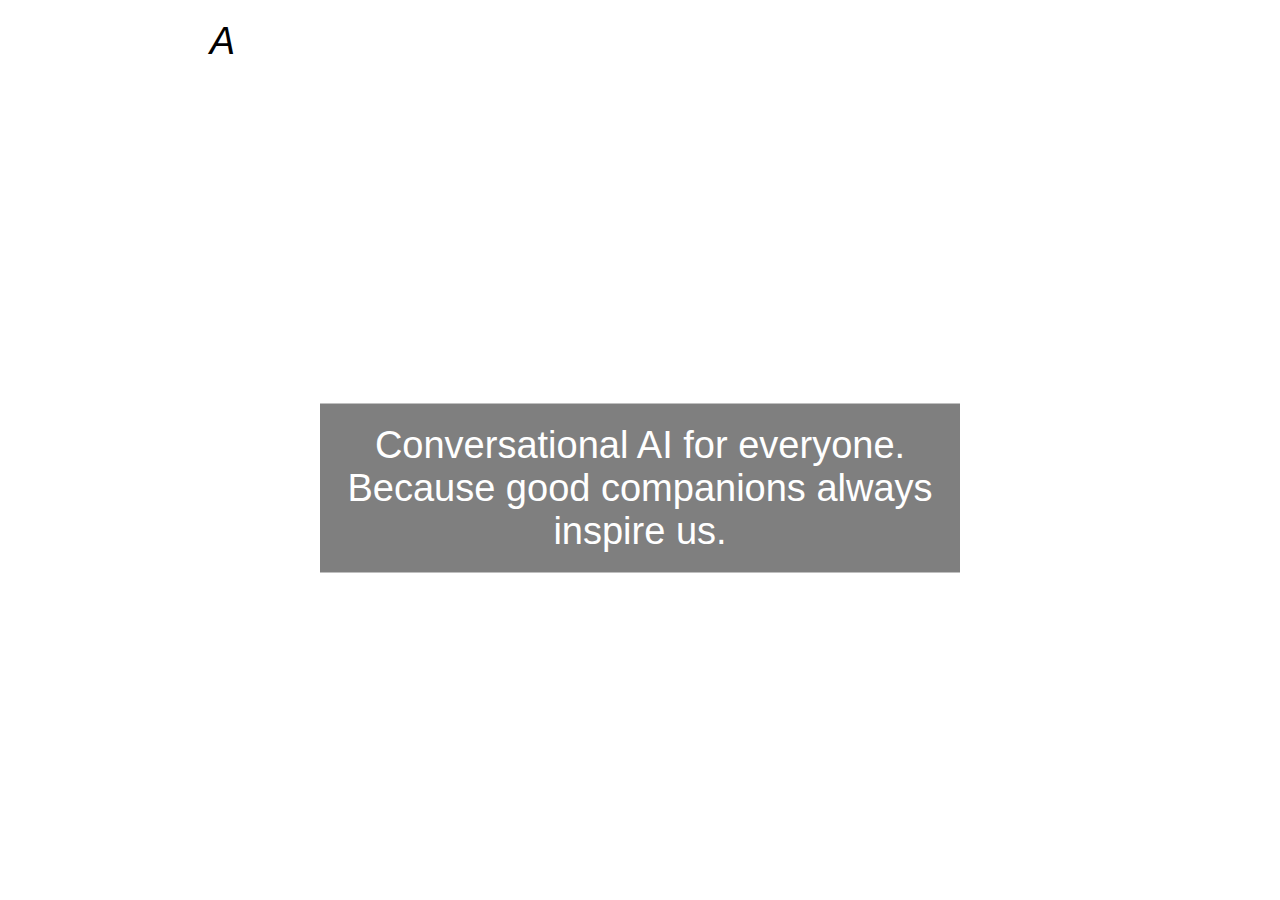
==== index.html @ 753b193e "first push" ====
<!DOCTYPE html>
<html lang="en">
<head>
    <meta charset="UTF-8">
    <meta name="viewport" content="width=device-width, initial-scale=1.0">
    <title>singularity A</title>
    <link rel="stylesheet" href="styles.css">
</head>
<body>
    <video autoplay muted loop id="videoBackground" playsinline>
        <source src="background.mp4" type="video/mp4">
        Your browser does not support the video tag.
    </video>
    <div class="logo">
        singularity <span class="special-a">A</span>
    </div>
    <p class="slogan">Conversational AI for everyone.<br>Because good companions always inspire us.</p>
</body>
</html>
---- styles.css ----
@font-face {
  font-family: 'C6 Sans Display';
  src: url('C6SansDisplay-Light.eot');
  src: local('C6 Sans Display Light'), local('C6SansDisplay-Light'),
      url('C6SansDisplay-Light.eot?#iefix') format('embedded-opentype'),
      url('C6SansDisplay-Light.woff2') format('woff2'),
      url('C6SansDisplay-Light.woff') format('woff'),
      url('C6SansDisplay-Light.ttf') format('truetype');
  font-weight: 300;
  font-style: normal;
  font-display: swap;
}

body, html {
  margin: 0;
  padding: 0;
  height: 100%;
}

.background {
  position: fixed;
  top: 0;
  left: 0;
  width: 100%;
  height: 100%;
  overflow: hidden;
  z-index: -1;
}

#videoBackground {
  position: absolute;
  top: 0;
  left: 0;
  width: 100%;
  height: 100%;
  object-fit: cover;
}

.logo {
  position: absolute;
  top: 20px;
  left: 20px;
  font-size: 38px;
  z-index: 10;
  color: white;
  font-family: 'C6 Sans Display', sans-serif; /* Aplicando a fonte aqui */
}

.special-a {
  font-style: italic;
  background-color: #fff;
  color: #000;
  padding: 0 8px;
}

.slogan {
  position: absolute;
  top: 50%;
  left: 50%;
  transform: translate(-50%, -50%);
  text-align: center;
  font-size: 38px;
  color: white;
  z-index: 10;
  background-color: rgba(0, 0, 0, 0.5);
  padding: 20px;
  font-family: 'C6 Sans Display', sans-serif; /* Aplicando a fonte aqui */
}
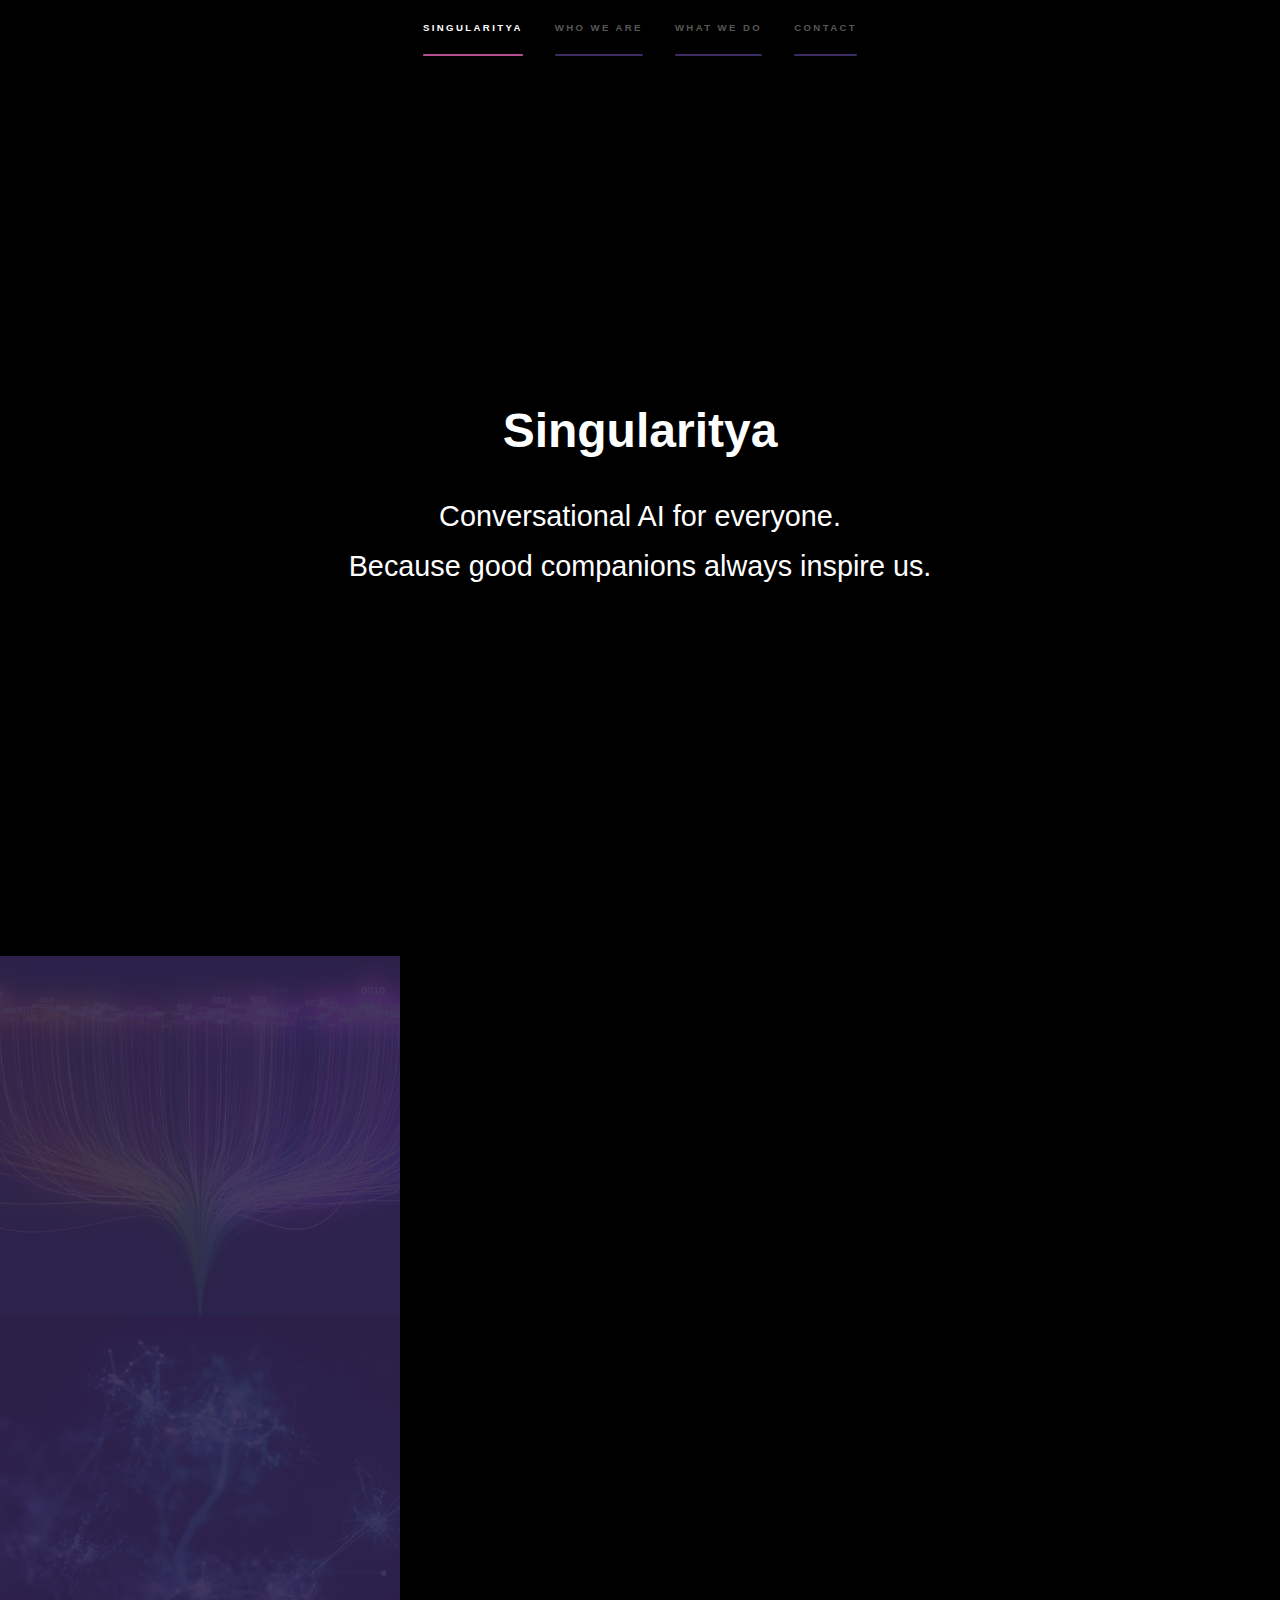
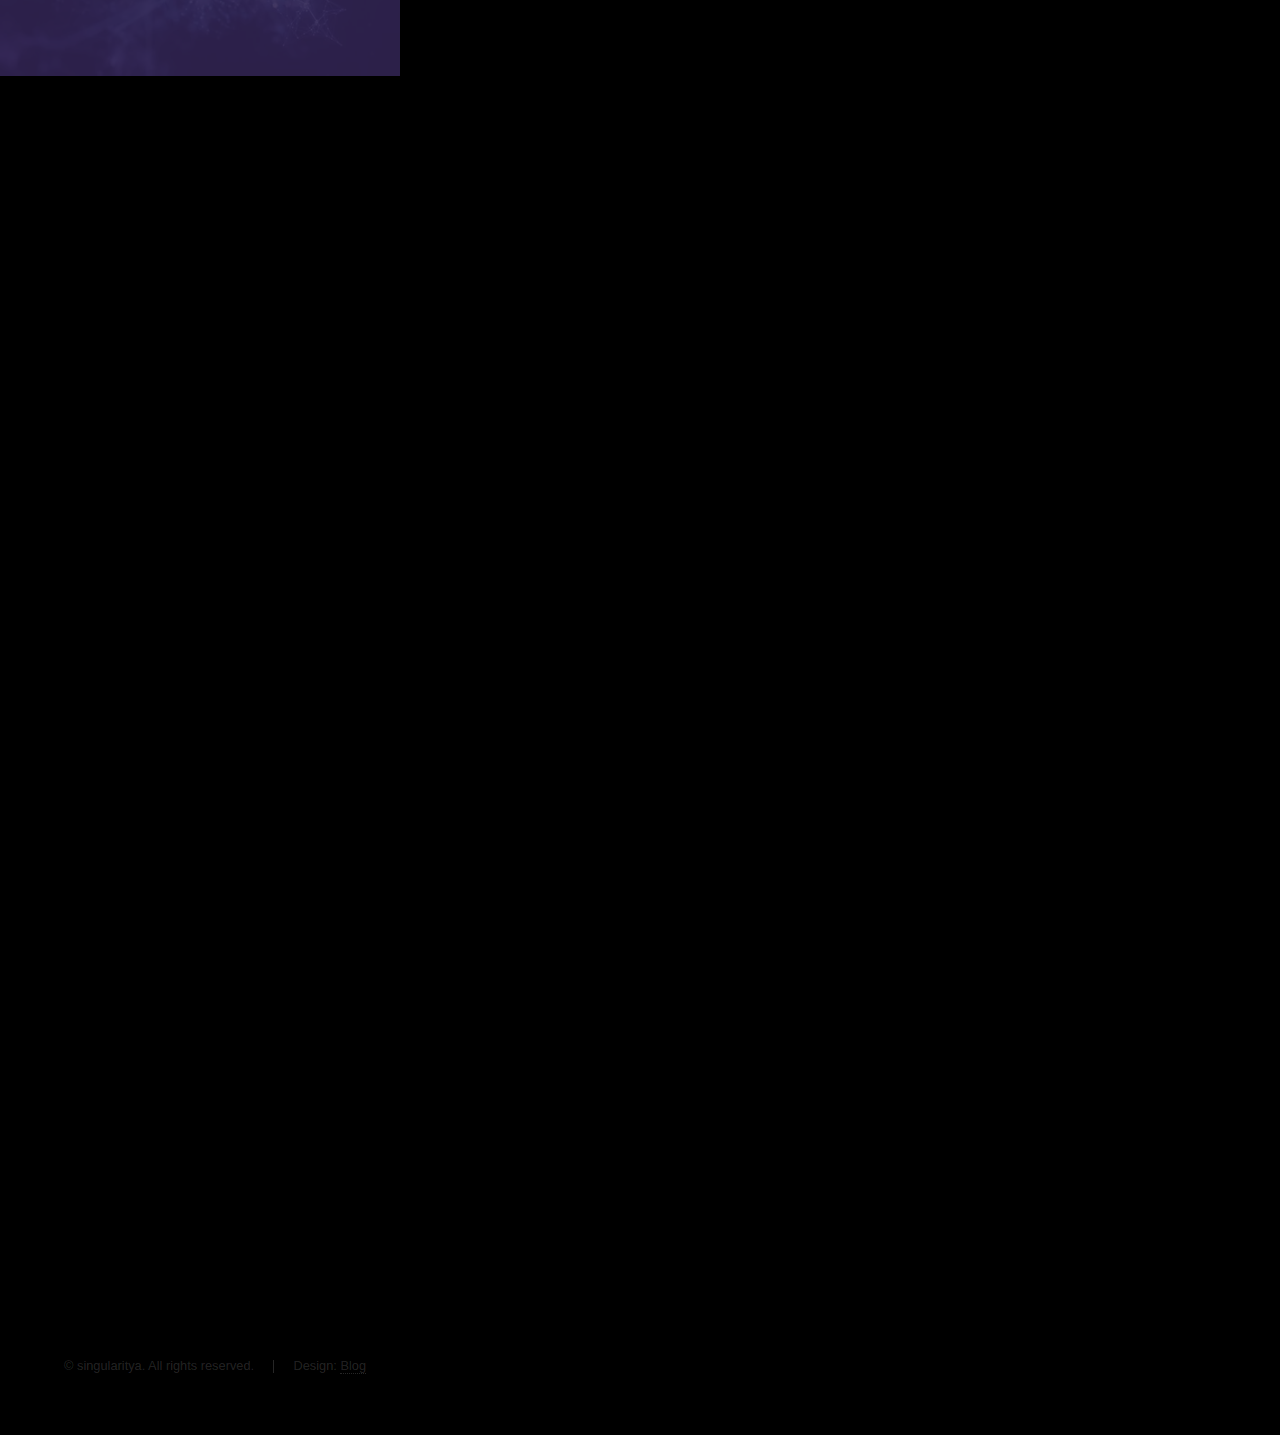
==== commit 50ff3247: "version 2" ====
--- a/index.html
+++ b/index.html
@@ -1,19 +1,222 @@
-<!DOCTYPE html>
-<html lang="en">
-<head>
-    <meta charset="UTF-8">
-    <meta name="viewport" content="width=device-width, initial-scale=1.0">
-    <title>singularity A</title>
-    <link rel="stylesheet" href="styles.css">
-</head>
-<body>
-    <video autoplay muted loop id="videoBackground" playsinline>
-        <source src="background.mp4" type="video/mp4">
-        Your browser does not support the video tag.
-    </video>
-    <div class="logo">
-        singularity <span class="special-a">A</span>
-    </div>
-    <p class="slogan">Conversational AI for everyone.<br>Because good companions always inspire us.</p>
-</body>
-</html>
+<!DOCTYPE HTML>
+<html>
+	<head>
+		<title>singularitya</title>
+		<meta charset="utf-8" />
+		<meta name="viewport" content="width=device-width, initial-scale=1, user-scalable=no" />
+		<link rel="stylesheet" href="assets/css/main.css" />
+		<noscript><link rel="stylesheet" href="assets/css/noscript.css" /></noscript>
+	</head>
+	<body class="is-preload">
+
+		<!-- Sidebar -->
+			<section id="sidebar">
+				<div class="inner">
+					<nav>
+						<ul>
+							<li><a href="#intro">Singularitya</a></li>
+							<li><a href="#one">Who we are</a></li>
+							<li><a href="#two">What we do</a></li>
+							<li><a href="#three">Contact</a></li>
+						</ul>
+					</nav>
+				</div>
+			</section>
+
+		<!-- Wrapper -->
+			<div id="wrapper">
+			</section>		
+			<!-- Intro -->
+				<section id="intro" class="wrapper style1 fullscreen fade-up">
+					<div class="inner">
+							<video autoplay muted loop id="videoBackground" playsinline>
+									<source src="background.mp4" type="video/mp4">
+									Your browser does not support the video tag.
+							</video>
+							<h1>Singularitya</h1>
+							<p>Conversational AI for everyone.<br>Because good companions always inspire us.</p>
+					</div>
+				</section>		
+
+				<!-- One -->
+					<section id="one" class="wrapper style2 spotlights">
+						<section>
+							<a href="#" class="image"><img src="images/pic01.jpg" alt="" data-position="center center" /></a>
+							<div class="content">
+								<div class="inner">
+									<h2>About Us</h2>
+									<p>At Singularitya, we redefine digital communication by crafting conversational AI that adapts
+										 uniquely to every individual. Our technology focuses on conversational memory management and 
+										 learning from each client's data to ensure every interaction is personalized and meaningful.</p>
+										<!-- <ul class="actions">
+												<li><a href="generic.html" class="button">Learn more</a></li>
+										</ul> -->
+								</div>
+							</div>
+						</section>
+						<section>
+							<a href="#" class="image"><img src="images/pic02.jpg" alt="" data-position="top center" /></a>
+							<div class="content">
+								<div class="inner">
+									<h2>Why Us?</h2>
+									<p>Our AI doesn't just respond; it remembers and learns, making every conversation smarter and more intuitive. 
+										With Singularitya, experience a chatbot that truly understands and grows with you</p>
+									<!-- <ul class="actions">
+										<li><a href="generic.html" class="button">Learn more</a></li>
+									</ul> -->
+								</div>
+							</div>
+						</section>
+						
+					</section>
+
+				<!-- Two -->
+					<section id="two" class="wrapper style3 fade-up">
+						<div class="inner">
+							<h2>What we do</h2>
+							<p>At Singularitya, we specialize in creating bespoke conversational systems tailored 
+								to the unique needs of each client. Our systems are designed to seamlessly integrate
+								 into your business processes, enhancing your customer service and engagement through 
+								 sophisticated and intuitive interactions. Each solution is meticulously crafted to 
+								 understand and respond to user queries effectively, ensuring a natural and engaging
+								  experience.
+								</p>
+								<section>
+									<p>Our approach involves close collaboration with our users to understand their specific
+										 requirements and challenges. This enables us to design conversational agents that are
+										  not only technologically advanced but also finely tuned to the nuances of your 
+											business sector. Whether you are looking to improve customer support, streamline operations,
+											 or gain valuable insights from user interactions, our custom conversational systems are here
+											  to help you achieve your goals.
+												<br>
+												<br>
+												<br>
+												<br>
+												<br>
+												<br>
+												<br>
+									</p>
+								</section>
+							<!--
+							<div class="features">
+								<section>
+									<span class="icon solid major fa-code"></span>
+									<h3>Lorem ipsum amet</h3>
+									<p>Phasellus convallis elit id ullam corper amet et pulvinar. Duis aliquam turpis mauris, sed ultricies erat dapibus.</p>
+								</section>
+								<section>
+									<span class="icon solid major fa-lock"></span>
+									<h3>Aliquam sed nullam</h3>
+									<p>Phasellus convallis elit id ullam corper amet et pulvinar. Duis aliquam turpis mauris, sed ultricies erat dapibus.</p>
+								</section>
+								<section>
+									<span class="icon solid major fa-cog"></span>
+									<h3>Sed erat ullam corper</h3>
+									<p>Phasellus convallis elit id ullam corper amet et pulvinar. Duis aliquam turpis mauris, sed ultricies erat dapibus.</p>
+								</section>
+								<section>
+									<span class="icon solid major fa-desktop"></span>
+									<h3>Veroeros quis lorem</h3>
+									<p>Phasellus convallis elit id ullam corper amet et pulvinar. Duis aliquam turpis mauris, sed ultricies erat dapibus.</p>
+								</section>
+								<section>
+									<span class="icon solid major fa-link"></span>
+									<h3>Urna quis bibendum</h3>
+									<p>Phasellus convallis elit id ullam corper amet et pulvinar. Duis aliquam turpis mauris, sed ultricies erat dapibus.</p>
+								</section>
+								<section>
+									<span class="icon major fa-gem"></span>
+									<h3>Aliquam urna dapibus</h3>
+									<p>Phasellus convallis elit id ullam corper amet et pulvinar. Duis aliquam turpis mauris, sed ultricies erat dapibus.</p>
+								</section>
+							</div>
+							<ul class="actions">
+								<li><a href="generic.html" class="button">Learn more</a></li>
+							</ul>
+						</div>-->
+					</section>
+
+				<!-- Three -->
+					<section id="three" class="wrapper style1 fade-up">
+						<div class="inner">
+							<h2>Contact</h2>
+							<p>We value open communication and are here to answer any questions you may have. 
+								Whether you're curious about our services, need support, or want to share your feedback, 
+								we're just a message away.</p>
+							<div class="split style1">
+								<section>
+									<form method="post" action="#">
+										<div class="fields">
+											<div class="field half">
+												<label for="name">Name</label>
+												<input type="text" name="name" id="name" />
+											</div>
+											<div class="field half">
+												<label for="email">Email</label>
+												<input type="text" name="email" id="email" />
+											</div>
+											<div class="field">
+												<label for="message">Message</label>
+												<textarea name="message" id="message" rows="5"></textarea>
+											</div>
+										</div>
+										<ul class="actions">
+											<li><a href="" class="button submit">Send Message</a></li>
+										</ul>
+									</form>
+								</section>
+								<section>
+									<ul class="contact">
+										<li>
+											<h3>Address</h3>
+											<!--<span>12345 Somewhere Road #654<br />-->
+												<span><br />
+											São Paulo, SP 00000-0000<br />
+											Brazil</span>
+										</li>
+										<li>
+											<h3>Email</h3>
+											<a href="#">contact@singularitya.com</a>
+										</li>
+										<li>
+											<h3>Phone</h3>
+											<span>(+55)11 91307-103</span>
+										</li>
+										<li>
+											<h3>Social</h3>
+											<ul class="icons">
+												<li><a href="#" class="icon brands fa-twitter"><span class="label">Twitter</span></a></li>
+												<li><a href="#" class="icon brands fa-facebook-f"><span class="label">Facebook</span></a></li>
+												<li><a href="#" class="icon brands fa-github"><span class="label">GitHub</span></a></li>
+												<li><a href="#" class="icon brands fa-instagram"><span class="label">Instagram</span></a></li>
+												<li><a href="#" class="icon brands fa-linkedin-in"><span class="label">LinkedIn</span></a></li>
+											</ul>
+										</li>
+									</ul>
+								</section>
+							</div>
+						</div>
+					</section>
+
+			</div>
+
+		<!-- Footer -->
+			<footer id="footer" class="wrapper style1-alt">
+				<div class="inner">
+					<ul class="menu">
+						<li>&copy; singularitya. All rights reserved.</li><li>Design: <a href="http://html5up.net">Blog</a></li>
+					</ul>
+				</div>
+			</footer>
+
+		<!-- Scripts -->
+			<script src="assets/js/jquery.min.js"></script>
+			<script src="assets/js/jquery.scrollex.min.js"></script>
+			<script src="assets/js/jquery.scrolly.min.js"></script>
+			<script src="assets/js/browser.min.js"></script>
+			<script src="assets/js/breakpoints.min.js"></script>
+			<script src="assets/js/util.js"></script>
+			<script src="assets/js/main.js"></script>
+
+	</body>
+</html>--- a/assets/css/main.css
+++ b/assets/css/main.css
@@ -0,0 +1,3909 @@
+@import url(fontawesome-all.min.css);
+
+/*
+	Hyperspace by HTML5 UP
+	html5up.net | @ajlkn
+	Free for personal and commercial use under the CCA 3.0 license (html5up.net/license)
+*/
+
+html, body, div, span, applet, object,
+iframe, h1, h2, h3, h4, h5, h6, p, blockquote,
+pre, a, abbr, acronym, address, big, cite,
+code, del, dfn, em, img, ins, kbd, q, s, samp,
+small, strike, strong, sub, sup, tt, var, b,
+u, i, center, dl, dt, dd, ol, ul, li, fieldset,
+form, label, legend, table, caption, tbody,
+tfoot, thead, tr, th, td, article, aside,
+canvas, details, embed, figure, figcaption,
+footer, header, hgroup, menu, nav, output, ruby,
+section, summary, time, mark, audio, video {
+	margin: 0;
+	padding: 0;
+	border: 0;
+	font-size: 100%;
+	font: inherit;
+	vertical-align: baseline;}
+
+article, aside, details, figcaption, figure,
+footer, header, hgroup, menu, nav, section {
+	display: block;}
+
+body {
+	line-height: 1;
+}
+
+ol, ul {
+	list-style: none;
+}
+
+blockquote, q {
+	quotes: none;
+}
+
+	blockquote:before, blockquote:after, q:before, q:after {
+		content: '';
+		content: none;
+	}
+
+table {
+	border-collapse: collapse;
+	border-spacing: 0;
+}
+
+body {
+	-webkit-text-size-adjust: none;
+}
+
+mark {
+	background-color: transparent;
+	color: inherit;
+}
+
+input::-moz-focus-inner {
+	border: 0;
+	padding: 0;
+}
+
+input, select, textarea {
+	-moz-appearance: none;
+	-webkit-appearance: none;
+	-ms-appearance: none;
+	appearance: none;
+}
+
+/* Basic */
+
+	@-ms-viewport {
+		width: device-width;
+	}
+
+	body {
+		-ms-overflow-style: scrollbar;
+	}
+
+	@media screen and (max-width: 480px) {
+
+		html, body {
+			min-width: 320px;
+		}
+
+	}
+
+	html {
+		box-sizing: border-box;
+	}
+
+	*, *:before, *:after {
+		box-sizing: inherit;
+	}
+
+	body {
+		background: #312450;
+	}
+
+		body.is-preload *, body.is-preload *:before, body.is-preload *:after {
+			-moz-animation: none !important;
+			-webkit-animation: none !important;
+			-ms-animation: none !important;
+			animation: none !important;
+			-moz-transition: none !important;
+			-webkit-transition: none !important;
+			-ms-transition: none !important;
+			transition: none !important;
+		}
+
+/* Type */
+
+	body, input, select, textarea {
+		color: rgba(255, 255, 255, 0.55);
+		font-family: Arial, Helvetica, sans-serif;
+		font-size: 16.5pt;
+		font-weight: normal;
+		line-height: 1.75;
+	}
+
+		@media screen and (max-width: 1680px) {
+
+			body, input, select, textarea {
+				font-size: 13pt;
+			}
+
+		}
+
+		@media screen and (max-width: 1280px) {
+
+			body, input, select, textarea {
+				font-size: 12pt;
+			}
+
+		}
+
+		@media screen and (max-width: 360px) {
+
+			body, input, select, textarea {
+				font-size: 11pt;
+			}
+
+		}
+
+	a {
+		-moz-transition: color 0.2s ease, border-bottom-color 0.2s ease;
+		-webkit-transition: color 0.2s ease, border-bottom-color 0.2s ease;
+		-ms-transition: color 0.2s ease, border-bottom-color 0.2s ease;
+		transition: color 0.2s ease, border-bottom-color 0.2s ease;
+		border-bottom: dotted 1px rgba(255, 255, 255, 0.35);
+		color: inherit;
+		text-decoration: none;
+	}
+
+		a:hover {
+			border-bottom-color: transparent;
+			color: #ffffff;
+		}
+
+	strong, b {
+		color: #ffffff;
+		font-weight: bold;
+	}
+
+	em, i {
+		font-style: italic;
+	}
+
+	p {
+		margin: 0 0 2em 0;
+	}
+
+	h1, h2, h3, h4, h5, h6 {
+		color: #ffffff;
+		font-weight: bold;
+		line-height: 1.5;
+		margin: 0 0 0.5em 0;
+	}
+
+		h1 a, h2 a, h3 a, h4 a, h5 a, h6 a {
+			color: inherit;
+			text-decoration: none;
+		}
+
+	h1 {
+		font-size: 2.75em;
+	}
+
+		h1.major {
+			margin: 0 0 1.3em 0;
+			position: relative;
+			padding-bottom: 0.35em;
+		}
+
+			h1.major:after {
+				background-image: -moz-linear-gradient(to right, #5e42a6, #b74e91);
+				background-image: -webkit-linear-gradient(to right, #5e42a6, #b74e91);
+				background-image: -ms-linear-gradient(to right, #5e42a6, #b74e91);
+				background-image: linear-gradient(to right, #5e42a6, #b74e91);
+				-moz-transition: max-width 0.2s ease;
+				-webkit-transition: max-width 0.2s ease;
+				-ms-transition: max-width 0.2s ease;
+				transition: max-width 0.2s ease;
+				border-radius: 0.2em;
+				bottom: 0;
+				content: '';
+				height: 0.05em;
+				position: absolute;
+				right: 0;
+				width: 100%;
+			}
+
+	h2 {
+		font-size: 1.75em;
+	}
+
+	h3 {
+		font-size: 1.1em;
+	}
+
+	h4 {
+		font-size: 1em;
+	}
+
+	h5 {
+		font-size: 0.8em;
+	}
+
+	h6 {
+		font-size: 0.6em;
+	}
+
+	@media screen and (max-width: 736px) {
+
+		h1 {
+			font-size: 2em;
+		}
+
+		h2 {
+			font-size: 1.25em;
+		}
+
+		h3 {
+			font-size: 1em;
+		}
+
+		h4 {
+			font-size: 0.8em;
+		}
+
+		h5 {
+			font-size: 0.6em;
+		}
+
+		h6 {
+			font-size: 0.6em;
+		}
+
+	}
+
+	sub {
+		font-size: 0.8em;
+		position: relative;
+		top: 0.5em;
+	}
+
+	sup {
+		font-size: 0.8em;
+		position: relative;
+		top: -0.5em;
+	}
+
+	blockquote {
+		border-left: solid 4px rgba(255, 255, 255, 0.15);
+		font-style: italic;
+		margin: 0 0 2em 0;
+		padding: 0.5em 0 0.5em 2em;
+	}
+
+	code {
+		background: rgba(255, 255, 255, 0.05);
+		border-radius: 0.25em;
+		border: solid 1px rgba(255, 255, 255, 0.15);
+		font-family: "Courier New", monospace;
+		font-size: 0.9em;
+		margin: 0 0.25em;
+		padding: 0.25em 0.65em;
+	}
+
+	pre {
+		-webkit-overflow-scrolling: touch;
+		font-family: "Courier New", monospace;
+		font-size: 0.9em;
+		margin: 0 0 2em 0;
+	}
+
+		pre code {
+			display: block;
+			line-height: 1.75em;
+			padding: 1em 1.5em;
+			overflow-x: auto;
+		}
+
+	hr {
+		border: 0;
+		border-bottom: solid 1px rgba(255, 255, 255, 0.15);
+		margin: 2em 0;
+	}
+
+		hr.major {
+			margin: 3em 0;
+		}
+
+	.align-left {
+		text-align: left;
+	}
+
+	.align-center {
+		text-align: center;
+	}
+
+	.align-right {
+		text-align: right;
+	}
+
+/* Row */
+
+	.row {
+		display: flex;
+		flex-wrap: wrap;
+		box-sizing: border-box;
+		align-items: stretch;
+	}
+
+		.row > * {
+			box-sizing: border-box;
+		}
+
+		.row.gtr-uniform > * > :last-child {
+			margin-bottom: 0;
+		}
+
+		.row.aln-left {
+			justify-content: flex-start;
+		}
+
+		.row.aln-center {
+			justify-content: center;
+		}
+
+		.row.aln-right {
+			justify-content: flex-end;
+		}
+
+		.row.aln-top {
+			align-items: flex-start;
+		}
+
+		.row.aln-middle {
+			align-items: center;
+		}
+
+		.row.aln-bottom {
+			align-items: flex-end;
+		}
+
+		.row > .imp {
+			order: -1;
+		}
+
+		.row > .col-1 {
+			width: 8.33333%;
+		}
+
+		.row > .off-1 {
+			margin-left: 8.33333%;
+		}
+
+		.row > .col-2 {
+			width: 16.66667%;
+		}
+
+		.row > .off-2 {
+			margin-left: 16.66667%;
+		}
+
+		.row > .col-3 {
+			width: 25%;
+		}
+
+		.row > .off-3 {
+			margin-left: 25%;
+		}
+
+		.row > .col-4 {
+			width: 33.33333%;
+		}
+
+		.row > .off-4 {
+			margin-left: 33.33333%;
+		}
+
+		.row > .col-5 {
+			width: 41.66667%;
+		}
+
+		.row > .off-5 {
+			margin-left: 41.66667%;
+		}
+
+		.row > .col-6 {
+			width: 50%;
+		}
+
+		.row > .off-6 {
+			margin-left: 50%;
+		}
+
+		.row > .col-7 {
+			width: 58.33333%;
+		}
+
+		.row > .off-7 {
+			margin-left: 58.33333%;
+		}
+
+		.row > .col-8 {
+			width: 66.66667%;
+		}
+
+		.row > .off-8 {
+			margin-left: 66.66667%;
+		}
+
+		.row > .col-9 {
+			width: 75%;
+		}
+
+		.row > .off-9 {
+			margin-left: 75%;
+		}
+
+		.row > .col-10 {
+			width: 83.33333%;
+		}
+
+		.row > .off-10 {
+			margin-left: 83.33333%;
+		}
+
+		.row > .col-11 {
+			width: 91.66667%;
+		}
+
+		.row > .off-11 {
+			margin-left: 91.66667%;
+		}
+
+		.row > .col-12 {
+			width: 100%;
+		}
+
+		.row > .off-12 {
+			margin-left: 100%;
+		}
+
+		.row.gtr-0 {
+			margin-top: 0;
+			margin-left: 0em;
+		}
+
+			.row.gtr-0 > * {
+				padding: 0 0 0 0em;
+			}
+
+			.row.gtr-0.gtr-uniform {
+				margin-top: 0em;
+			}
+
+				.row.gtr-0.gtr-uniform > * {
+					padding-top: 0em;
+				}
+
+		.row.gtr-25 {
+			margin-top: 0;
+			margin-left: -0.375em;
+		}
+
+			.row.gtr-25 > * {
+				padding: 0 0 0 0.375em;
+			}
+
+			.row.gtr-25.gtr-uniform {
+				margin-top: -0.375em;
+			}
+
+				.row.gtr-25.gtr-uniform > * {
+					padding-top: 0.375em;
+				}
+
+		.row.gtr-50 {
+			margin-top: 0;
+			margin-left: -0.75em;
+		}
+
+			.row.gtr-50 > * {
+				padding: 0 0 0 0.75em;
+			}
+
+			.row.gtr-50.gtr-uniform {
+				margin-top: -0.75em;
+			}
+
+				.row.gtr-50.gtr-uniform > * {
+					padding-top: 0.75em;
+				}
+
+		.row {
+			margin-top: 0;
+			margin-left: -1.5em;
+		}
+
+			.row > * {
+				padding: 0 0 0 1.5em;
+			}
+
+			.row.gtr-uniform {
+				margin-top: -1.5em;
+			}
+
+				.row.gtr-uniform > * {
+					padding-top: 1.5em;
+				}
+
+		.row.gtr-150 {
+			margin-top: 0;
+			margin-left: -2.25em;
+		}
+
+			.row.gtr-150 > * {
+				padding: 0 0 0 2.25em;
+			}
+
+			.row.gtr-150.gtr-uniform {
+				margin-top: -2.25em;
+			}
+
+				.row.gtr-150.gtr-uniform > * {
+					padding-top: 2.25em;
+				}
+
+		.row.gtr-200 {
+			margin-top: 0;
+			margin-left: -3em;
+		}
+
+			.row.gtr-200 > * {
+				padding: 0 0 0 3em;
+			}
+
+			.row.gtr-200.gtr-uniform {
+				margin-top: -3em;
+			}
+
+				.row.gtr-200.gtr-uniform > * {
+					padding-top: 3em;
+				}
+
+		@media screen and (max-width: 1680px) {
+
+			.row {
+				display: flex;
+				flex-wrap: wrap;
+				box-sizing: border-box;
+				align-items: stretch;
+			}
+
+				.row > * {
+					box-sizing: border-box;
+				}
+
+				.row.gtr-uniform > * > :last-child {
+					margin-bottom: 0;
+				}
+
+				.row.aln-left {
+					justify-content: flex-start;
+				}
+
+				.row.aln-center {
+					justify-content: center;
+				}
+
+				.row.aln-right {
+					justify-content: flex-end;
+				}
+
+				.row.aln-top {
+					align-items: flex-start;
+				}
+
+				.row.aln-middle {
+					align-items: center;
+				}
+
+				.row.aln-bottom {
+					align-items: flex-end;
+				}
+
+				.row > .imp-xlarge {
+					order: -1;
+				}
+
+				.row > .col-1-xlarge {
+					width: 8.33333%;
+				}
+
+				.row > .off-1-xlarge {
+					margin-left: 8.33333%;
+				}
+
+				.row > .col-2-xlarge {
+					width: 16.66667%;
+				}
+
+				.row > .off-2-xlarge {
+					margin-left: 16.66667%;
+				}
+
+				.row > .col-3-xlarge {
+					width: 25%;
+				}
+
+				.row > .off-3-xlarge {
+					margin-left: 25%;
+				}
+
+				.row > .col-4-xlarge {
+					width: 33.33333%;
+				}
+
+				.row > .off-4-xlarge {
+					margin-left: 33.33333%;
+				}
+
+				.row > .col-5-xlarge {
+					width: 41.66667%;
+				}
+
+				.row > .off-5-xlarge {
+					margin-left: 41.66667%;
+				}
+
+				.row > .col-6-xlarge {
+					width: 50%;
+				}
+
+				.row > .off-6-xlarge {
+					margin-left: 50%;
+				}
+
+				.row > .col-7-xlarge {
+					width: 58.33333%;
+				}
+
+				.row > .off-7-xlarge {
+					margin-left: 58.33333%;
+				}
+
+				.row > .col-8-xlarge {
+					width: 66.66667%;
+				}
+
+				.row > .off-8-xlarge {
+					margin-left: 66.66667%;
+				}
+
+				.row > .col-9-xlarge {
+					width: 75%;
+				}
+
+				.row > .off-9-xlarge {
+					margin-left: 75%;
+				}
+
+				.row > .col-10-xlarge {
+					width: 83.33333%;
+				}
+
+				.row > .off-10-xlarge {
+					margin-left: 83.33333%;
+				}
+
+				.row > .col-11-xlarge {
+					width: 91.66667%;
+				}
+
+				.row > .off-11-xlarge {
+					margin-left: 91.66667%;
+				}
+
+				.row > .col-12-xlarge {
+					width: 100%;
+				}
+
+				.row > .off-12-xlarge {
+					margin-left: 100%;
+				}
+
+				.row.gtr-0 {
+					margin-top: 0;
+					margin-left: 0em;
+				}
+
+					.row.gtr-0 > * {
+						padding: 0 0 0 0em;
+					}
+
+					.row.gtr-0.gtr-uniform {
+						margin-top: 0em;
+					}
+
+						.row.gtr-0.gtr-uniform > * {
+							padding-top: 0em;
+						}
+
+				.row.gtr-25 {
+					margin-top: 0;
+					margin-left: -0.375em;
+				}
+
+					.row.gtr-25 > * {
+						padding: 0 0 0 0.375em;
+					}
+
+					.row.gtr-25.gtr-uniform {
+						margin-top: -0.375em;
+					}
+
+						.row.gtr-25.gtr-uniform > * {
+							padding-top: 0.375em;
+						}
+
+				.row.gtr-50 {
+					margin-top: 0;
+					margin-left: -0.75em;
+				}
+
+					.row.gtr-50 > * {
+						padding: 0 0 0 0.75em;
+					}
+
+					.row.gtr-50.gtr-uniform {
+						margin-top: -0.75em;
+					}
+
+						.row.gtr-50.gtr-uniform > * {
+							padding-top: 0.75em;
+						}
+
+				.row {
+					margin-top: 0;
+					margin-left: -1.5em;
+				}
+
+					.row > * {
+						padding: 0 0 0 1.5em;
+					}
+
+					.row.gtr-uniform {
+						margin-top: -1.5em;
+					}
+
+						.row.gtr-uniform > * {
+							padding-top: 1.5em;
+						}
+
+				.row.gtr-150 {
+					margin-top: 0;
+					margin-left: -2.25em;
+				}
+
+					.row.gtr-150 > * {
+						padding: 0 0 0 2.25em;
+					}
+
+					.row.gtr-150.gtr-uniform {
+						margin-top: -2.25em;
+					}
+
+						.row.gtr-150.gtr-uniform > * {
+							padding-top: 2.25em;
+						}
+
+				.row.gtr-200 {
+					margin-top: 0;
+					margin-left: -3em;
+				}
+
+					.row.gtr-200 > * {
+						padding: 0 0 0 3em;
+					}
+
+					.row.gtr-200.gtr-uniform {
+						margin-top: -3em;
+					}
+
+						.row.gtr-200.gtr-uniform > * {
+							padding-top: 3em;
+						}
+
+		}
+
+		@media screen and (max-width: 1280px) {
+
+			.row {
+				display: flex;
+				flex-wrap: wrap;
+				box-sizing: border-box;
+				align-items: stretch;
+			}
+
+				.row > * {
+					box-sizing: border-box;
+				}
+
+				.row.gtr-uniform > * > :last-child {
+					margin-bottom: 0;
+				}
+
+				.row.aln-left {
+					justify-content: flex-start;
+				}
+
+				.row.aln-center {
+					justify-content: center;
+				}
+
+				.row.aln-right {
+					justify-content: flex-end;
+				}
+
+				.row.aln-top {
+					align-items: flex-start;
+				}
+
+				.row.aln-middle {
+					align-items: center;
+				}
+
+				.row.aln-bottom {
+					align-items: flex-end;
+				}
+
+				.row > .imp-large {
+					order: -1;
+				}
+
+				.row > .col-1-large {
+					width: 8.33333%;
+				}
+
+				.row > .off-1-large {
+					margin-left: 8.33333%;
+				}
+
+				.row > .col-2-large {
+					width: 16.66667%;
+				}
+
+				.row > .off-2-large {
+					margin-left: 16.66667%;
+				}
+
+				.row > .col-3-large {
+					width: 25%;
+				}
+
+				.row > .off-3-large {
+					margin-left: 25%;
+				}
+
+				.row > .col-4-large {
+					width: 33.33333%;
+				}
+
+				.row > .off-4-large {
+					margin-left: 33.33333%;
+				}
+
+				.row > .col-5-large {
+					width: 41.66667%;
+				}
+
+				.row > .off-5-large {
+					margin-left: 41.66667%;
+				}
+
+				.row > .col-6-large {
+					width: 50%;
+				}
+
+				.row > .off-6-large {
+					margin-left: 50%;
+				}
+
+				.row > .col-7-large {
+					width: 58.33333%;
+				}
+
+				.row > .off-7-large {
+					margin-left: 58.33333%;
+				}
+
+				.row > .col-8-large {
+					width: 66.66667%;
+				}
+
+				.row > .off-8-large {
+					margin-left: 66.66667%;
+				}
+
+				.row > .col-9-large {
+					width: 75%;
+				}
+
+				.row > .off-9-large {
+					margin-left: 75%;
+				}
+
+				.row > .col-10-large {
+					width: 83.33333%;
+				}
+
+				.row > .off-10-large {
+					margin-left: 83.33333%;
+				}
+
+				.row > .col-11-large {
+					width: 91.66667%;
+				}
+
+				.row > .off-11-large {
+					margin-left: 91.66667%;
+				}
+
+				.row > .col-12-large {
+					width: 100%;
+				}
+
+				.row > .off-12-large {
+					margin-left: 100%;
+				}
+
+				.row.gtr-0 {
+					margin-top: 0;
+					margin-left: 0em;
+				}
+
+					.row.gtr-0 > * {
+						padding: 0 0 0 0em;
+					}
+
+					.row.gtr-0.gtr-uniform {
+						margin-top: 0em;
+					}
+
+						.row.gtr-0.gtr-uniform > * {
+							padding-top: 0em;
+						}
+
+				.row.gtr-25 {
+					margin-top: 0;
+					margin-left: -0.375em;
+				}
+
+					.row.gtr-25 > * {
+						padding: 0 0 0 0.375em;
+					}
+
+					.row.gtr-25.gtr-uniform {
+						margin-top: -0.375em;
+					}
+
+						.row.gtr-25.gtr-uniform > * {
+							padding-top: 0.375em;
+						}
+
+				.row.gtr-50 {
+					margin-top: 0;
+					margin-left: -0.75em;
+				}
+
+					.row.gtr-50 > * {
+						padding: 0 0 0 0.75em;
+					}
+
+					.row.gtr-50.gtr-uniform {
+						margin-top: -0.75em;
+					}
+
+						.row.gtr-50.gtr-uniform > * {
+							padding-top: 0.75em;
+						}
+
+				.row {
+					margin-top: 0;
+					margin-left: -1.5em;
+				}
+
+					.row > * {
+						padding: 0 0 0 1.5em;
+					}
+
+					.row.gtr-uniform {
+						margin-top: -1.5em;
+					}
+
+						.row.gtr-uniform > * {
+							padding-top: 1.5em;
+						}
+
+				.row.gtr-150 {
+					margin-top: 0;
+					margin-left: -2.25em;
+				}
+
+					.row.gtr-150 > * {
+						padding: 0 0 0 2.25em;
+					}
+
+					.row.gtr-150.gtr-uniform {
+						margin-top: -2.25em;
+					}
+
+						.row.gtr-150.gtr-uniform > * {
+							padding-top: 2.25em;
+						}
+
+				.row.gtr-200 {
+					margin-top: 0;
+					margin-left: -3em;
+				}
+
+					.row.gtr-200 > * {
+						padding: 0 0 0 3em;
+					}
+
+					.row.gtr-200.gtr-uniform {
+						margin-top: -3em;
+					}
+
+						.row.gtr-200.gtr-uniform > * {
+							padding-top: 3em;
+						}
+
+		}
+
+		@media screen and (max-width: 980px) {
+
+			.row {
+				display: flex;
+				flex-wrap: wrap;
+				box-sizing: border-box;
+				align-items: stretch;
+			}
+
+				.row > * {
+					box-sizing: border-box;
+				}
+
+				.row.gtr-uniform > * > :last-child {
+					margin-bottom: 0;
+				}
+
+				.row.aln-left {
+					justify-content: flex-start;
+				}
+
+				.row.aln-center {
+					justify-content: center;
+				}
+
+				.row.aln-right {
+					justify-content: flex-end;
+				}
+
+				.row.aln-top {
+					align-items: flex-start;
+				}
+
+				.row.aln-middle {
+					align-items: center;
+				}
+
+				.row.aln-bottom {
+					align-items: flex-end;
+				}
+
+				.row > .imp-medium {
+					order: -1;
+				}
+
+				.row > .col-1-medium {
+					width: 8.33333%;
+				}
+
+				.row > .off-1-medium {
+					margin-left: 8.33333%;
+				}
+
+				.row > .col-2-medium {
+					width: 16.66667%;
+				}
+
+				.row > .off-2-medium {
+					margin-left: 16.66667%;
+				}
+
+				.row > .col-3-medium {
+					width: 25%;
+				}
+
+				.row > .off-3-medium {
+					margin-left: 25%;
+				}
+
+				.row > .col-4-medium {
+					width: 33.33333%;
+				}
+
+				.row > .off-4-medium {
+					margin-left: 33.33333%;
+				}
+
+				.row > .col-5-medium {
+					width: 41.66667%;
+				}
+
+				.row > .off-5-medium {
+					margin-left: 41.66667%;
+				}
+
+				.row > .col-6-medium {
+					width: 50%;
+				}
+
+				.row > .off-6-medium {
+					margin-left: 50%;
+				}
+
+				.row > .col-7-medium {
+					width: 58.33333%;
+				}
+
+				.row > .off-7-medium {
+					margin-left: 58.33333%;
+				}
+
+				.row > .col-8-medium {
+					width: 66.66667%;
+				}
+
+				.row > .off-8-medium {
+					margin-left: 66.66667%;
+				}
+
+				.row > .col-9-medium {
+					width: 75%;
+				}
+
+				.row > .off-9-medium {
+					margin-left: 75%;
+				}
+
+				.row > .col-10-medium {
+					width: 83.33333%;
+				}
+
+				.row > .off-10-medium {
+					margin-left: 83.33333%;
+				}
+
+				.row > .col-11-medium {
+					width: 91.66667%;
+				}
+
+				.row > .off-11-medium {
+					margin-left: 91.66667%;
+				}
+
+				.row > .col-12-medium {
+					width: 100%;
+				}
+
+				.row > .off-12-medium {
+					margin-left: 100%;
+				}
+
+				.row.gtr-0 {
+					margin-top: 0;
+					margin-left: 0em;
+				}
+
+					.row.gtr-0 > * {
+						padding: 0 0 0 0em;
+					}
+
+					.row.gtr-0.gtr-uniform {
+						margin-top: 0em;
+					}
+
+						.row.gtr-0.gtr-uniform > * {
+							padding-top: 0em;
+						}
+
+				.row.gtr-25 {
+					margin-top: 0;
+					margin-left: -0.375em;
+				}
+
+					.row.gtr-25 > * {
+						padding: 0 0 0 0.375em;
+					}
+
+					.row.gtr-25.gtr-uniform {
+						margin-top: -0.375em;
+					}
+
+						.row.gtr-25.gtr-uniform > * {
+							padding-top: 0.375em;
+						}
+
+				.row.gtr-50 {
+					margin-top: 0;
+					margin-left: -0.75em;
+				}
+
+					.row.gtr-50 > * {
+						padding: 0 0 0 0.75em;
+					}
+
+					.row.gtr-50.gtr-uniform {
+						margin-top: -0.75em;
+					}
+
+						.row.gtr-50.gtr-uniform > * {
+							padding-top: 0.75em;
+						}
+
+				.row {
+					margin-top: 0;
+					margin-left: -1.5em;
+				}
+
+					.row > * {
+						padding: 0 0 0 1.5em;
+					}
+
+					.row.gtr-uniform {
+						margin-top: -1.5em;
+					}
+
+						.row.gtr-uniform > * {
+							padding-top: 1.5em;
+						}
+
+				.row.gtr-150 {
+					margin-top: 0;
+					margin-left: -2.25em;
+				}
+
+					.row.gtr-150 > * {
+						padding: 0 0 0 2.25em;
+					}
+
+					.row.gtr-150.gtr-uniform {
+						margin-top: -2.25em;
+					}
+
+						.row.gtr-150.gtr-uniform > * {
+							padding-top: 2.25em;
+						}
+
+				.row.gtr-200 {
+					margin-top: 0;
+					margin-left: -3em;
+				}
+
+					.row.gtr-200 > * {
+						padding: 0 0 0 3em;
+					}
+
+					.row.gtr-200.gtr-uniform {
+						margin-top: -3em;
+					}
+
+						.row.gtr-200.gtr-uniform > * {
+							padding-top: 3em;
+						}
+
+		}
+
+		@media screen and (max-width: 736px) {
+
+			.row {
+				display: flex;
+				flex-wrap: wrap;
+				box-sizing: border-box;
+				align-items: stretch;
+			}
+
+				.row > * {
+					box-sizing: border-box;
+				}
+
+				.row.gtr-uniform > * > :last-child {
+					margin-bottom: 0;
+				}
+
+				.row.aln-left {
+					justify-content: flex-start;
+				}
+
+				.row.aln-center {
+					justify-content: center;
+				}
+
+				.row.aln-right {
+					justify-content: flex-end;
+				}
+
+				.row.aln-top {
+					align-items: flex-start;
+				}
+
+				.row.aln-middle {
+					align-items: center;
+				}
+
+				.row.aln-bottom {
+					align-items: flex-end;
+				}
+
+				.row > .imp-small {
+					order: -1;
+				}
+
+				.row > .col-1-small {
+					width: 8.33333%;
+				}
+
+				.row > .off-1-small {
+					margin-left: 8.33333%;
+				}
+
+				.row > .col-2-small {
+					width: 16.66667%;
+				}
+
+				.row > .off-2-small {
+					margin-left: 16.66667%;
+				}
+
+				.row > .col-3-small {
+					width: 25%;
+				}
+
+				.row > .off-3-small {
+					margin-left: 25%;
+				}
+
+				.row > .col-4-small {
+					width: 33.33333%;
+				}
+
+				.row > .off-4-small {
+					margin-left: 33.33333%;
+				}
+
+				.row > .col-5-small {
+					width: 41.66667%;
+				}
+
+				.row > .off-5-small {
+					margin-left: 41.66667%;
+				}
+
+				.row > .col-6-small {
+					width: 50%;
+				}
+
+				.row > .off-6-small {
+					margin-left: 50%;
+				}
+
+				.row > .col-7-small {
+					width: 58.33333%;
+				}
+
+				.row > .off-7-small {
+					margin-left: 58.33333%;
+				}
+
+				.row > .col-8-small {
+					width: 66.66667%;
+				}
+
+				.row > .off-8-small {
+					margin-left: 66.66667%;
+				}
+
+				.row > .col-9-small {
+					width: 75%;
+				}
+
+				.row > .off-9-small {
+					margin-left: 75%;
+				}
+
+				.row > .col-10-small {
+					width: 83.33333%;
+				}
+
+				.row > .off-10-small {
+					margin-left: 83.33333%;
+				}
+
+				.row > .col-11-small {
+					width: 91.66667%;
+				}
+
+				.row > .off-11-small {
+					margin-left: 91.66667%;
+				}
+
+				.row > .col-12-small {
+					width: 100%;
+				}
+
+				.row > .off-12-small {
+					margin-left: 100%;
+				}
+
+				.row.gtr-0 {
+					margin-top: 0;
+					margin-left: 0em;
+				}
+
+					.row.gtr-0 > * {
+						padding: 0 0 0 0em;
+					}
+
+					.row.gtr-0.gtr-uniform {
+						margin-top: 0em;
+					}
+
+						.row.gtr-0.gtr-uniform > * {
+							padding-top: 0em;
+						}
+
+				.row.gtr-25 {
+					margin-top: 0;
+					margin-left: -0.375em;
+				}
+
+					.row.gtr-25 > * {
+						padding: 0 0 0 0.375em;
+					}
+
+					.row.gtr-25.gtr-uniform {
+						margin-top: -0.375em;
+					}
+
+						.row.gtr-25.gtr-uniform > * {
+							padding-top: 0.375em;
+						}
+
+				.row.gtr-50 {
+					margin-top: 0;
+					margin-left: -0.75em;
+				}
+
+					.row.gtr-50 > * {
+						padding: 0 0 0 0.75em;
+					}
+
+					.row.gtr-50.gtr-uniform {
+						margin-top: -0.75em;
+					}
+
+						.row.gtr-50.gtr-uniform > * {
+							padding-top: 0.75em;
+						}
+
+				.row {
+					margin-top: 0;
+					margin-left: -1.5em;
+				}
+
+					.row > * {
+						padding: 0 0 0 1.5em;
+					}
+
+					.row.gtr-uniform {
+						margin-top: -1.5em;
+					}
+
+						.row.gtr-uniform > * {
+							padding-top: 1.5em;
+						}
+
+				.row.gtr-150 {
+					margin-top: 0;
+					margin-left: -2.25em;
+				}
+
+					.row.gtr-150 > * {
+						padding: 0 0 0 2.25em;
+					}
+
+					.row.gtr-150.gtr-uniform {
+						margin-top: -2.25em;
+					}
+
+						.row.gtr-150.gtr-uniform > * {
+							padding-top: 2.25em;
+						}
+
+				.row.gtr-200 {
+					margin-top: 0;
+					margin-left: -3em;
+				}
+
+					.row.gtr-200 > * {
+						padding: 0 0 0 3em;
+					}
+
+					.row.gtr-200.gtr-uniform {
+						margin-top: -3em;
+					}
+
+						.row.gtr-200.gtr-uniform > * {
+							padding-top: 3em;
+						}
+
+		}
+
+		@media screen and (max-width: 480px) {
+
+			.row {
+				display: flex;
+				flex-wrap: wrap;
+				box-sizing: border-box;
+				align-items: stretch;
+			}
+
+				.row > * {
+					box-sizing: border-box;
+				}
+
+				.row.gtr-uniform > * > :last-child {
+					margin-bottom: 0;
+				}
+
+				.row.aln-left {
+					justify-content: flex-start;
+				}
+
+				.row.aln-center {
+					justify-content: center;
+				}
+
+				.row.aln-right {
+					justify-content: flex-end;
+				}
+
+				.row.aln-top {
+					align-items: flex-start;
+				}
+
+				.row.aln-middle {
+					align-items: center;
+				}
+
+				.row.aln-bottom {
+					align-items: flex-end;
+				}
+
+				.row > .imp-xsmall {
+					order: -1;
+				}
+
+				.row > .col-1-xsmall {
+					width: 8.33333%;
+				}
+
+				.row > .off-1-xsmall {
+					margin-left: 8.33333%;
+				}
+
+				.row > .col-2-xsmall {
+					width: 16.66667%;
+				}
+
+				.row > .off-2-xsmall {
+					margin-left: 16.66667%;
+				}
+
+				.row > .col-3-xsmall {
+					width: 25%;
+				}
+
+				.row > .off-3-xsmall {
+					margin-left: 25%;
+				}
+
+				.row > .col-4-xsmall {
+					width: 33.33333%;
+				}
+
+				.row > .off-4-xsmall {
+					margin-left: 33.33333%;
+				}
+
+				.row > .col-5-xsmall {
+					width: 41.66667%;
+				}
+
+				.row > .off-5-xsmall {
+					margin-left: 41.66667%;
+				}
+
+				.row > .col-6-xsmall {
+					width: 50%;
+				}
+
+				.row > .off-6-xsmall {
+					margin-left: 50%;
+				}
+
+				.row > .col-7-xsmall {
+					width: 58.33333%;
+				}
+
+				.row > .off-7-xsmall {
+					margin-left: 58.33333%;
+				}
+
+				.row > .col-8-xsmall {
+					width: 66.66667%;
+				}
+
+				.row > .off-8-xsmall {
+					margin-left: 66.66667%;
+				}
+
+				.row > .col-9-xsmall {
+					width: 75%;
+				}
+
+				.row > .off-9-xsmall {
+					margin-left: 75%;
+				}
+
+				.row > .col-10-xsmall {
+					width: 83.33333%;
+				}
+
+				.row > .off-10-xsmall {
+					margin-left: 83.33333%;
+				}
+
+				.row > .col-11-xsmall {
+					width: 91.66667%;
+				}
+
+				.row > .off-11-xsmall {
+					margin-left: 91.66667%;
+				}
+
+				.row > .col-12-xsmall {
+					width: 100%;
+				}
+
+				.row > .off-12-xsmall {
+					margin-left: 100%;
+				}
+
+				.row.gtr-0 {
+					margin-top: 0;
+					margin-left: 0em;
+				}
+
+					.row.gtr-0 > * {
+						padding: 0 0 0 0em;
+					}
+
+					.row.gtr-0.gtr-uniform {
+						margin-top: 0em;
+					}
+
+						.row.gtr-0.gtr-uniform > * {
+							padding-top: 0em;
+						}
+
+				.row.gtr-25 {
+					margin-top: 0;
+					margin-left: -0.375em;
+				}
+
+					.row.gtr-25 > * {
+						padding: 0 0 0 0.375em;
+					}
+
+					.row.gtr-25.gtr-uniform {
+						margin-top: -0.375em;
+					}
+
+						.row.gtr-25.gtr-uniform > * {
+							padding-top: 0.375em;
+						}
+
+				.row.gtr-50 {
+					margin-top: 0;
+					margin-left: -0.75em;
+				}
+
+					.row.gtr-50 > * {
+						padding: 0 0 0 0.75em;
+					}
+
+					.row.gtr-50.gtr-uniform {
+						margin-top: -0.75em;
+					}
+
+						.row.gtr-50.gtr-uniform > * {
+							padding-top: 0.75em;
+						}
+
+				.row {
+					margin-top: 0;
+					margin-left: -1.5em;
+				}
+
+					.row > * {
+						padding: 0 0 0 1.5em;
+					}
+
+					.row.gtr-uniform {
+						margin-top: -1.5em;
+					}
+
+						.row.gtr-uniform > * {
+							padding-top: 1.5em;
+						}
+
+				.row.gtr-150 {
+					margin-top: 0;
+					margin-left: -2.25em;
+				}
+
+					.row.gtr-150 > * {
+						padding: 0 0 0 2.25em;
+					}
+
+					.row.gtr-150.gtr-uniform {
+						margin-top: -2.25em;
+					}
+
+						.row.gtr-150.gtr-uniform > * {
+							padding-top: 2.25em;
+						}
+
+				.row.gtr-200 {
+					margin-top: 0;
+					margin-left: -3em;
+				}
+
+					.row.gtr-200 > * {
+						padding: 0 0 0 3em;
+					}
+
+					.row.gtr-200.gtr-uniform {
+						margin-top: -3em;
+					}
+
+						.row.gtr-200.gtr-uniform > * {
+							padding-top: 3em;
+						}
+
+		}
+
+/* Box */
+
+	.box {
+		border-radius: 0.25em;
+		border: solid 1px rgba(255, 255, 255, 0.15);
+		margin-bottom: 2em;
+		padding: 1.5em;
+	}
+
+		.box > :last-child,
+		.box > :last-child > :last-child,
+		.box > :last-child > :last-child > :last-child {
+			margin-bottom: 0;
+		}
+
+		.box.alt {
+			border: 0;
+			border-radius: 0;
+			padding: 0;
+		}
+
+/* Button */
+
+	input[type="submit"],
+	input[type="reset"],
+	input[type="button"],
+	button,
+	.button {
+		-moz-appearance: none;
+		-webkit-appearance: none;
+		-ms-appearance: none;
+		appearance: none;
+		-moz-transition: border-color 0.2s ease;
+		-webkit-transition: border-color 0.2s ease;
+		-ms-transition: border-color 0.2s ease;
+		transition: border-color 0.2s ease;
+		background-color: transparent;
+		border: solid 1px !important;
+		border-color: rgba(255, 255, 255, 0.15) !important;
+		border-radius: 3em;
+		color: #ffffff !important;
+		cursor: pointer;
+		display: inline-block;
+		font-size: 0.6em;
+		font-weight: bold;
+		height: calc(4.75em + 2px);
+		letter-spacing: 0.25em;
+		line-height: 4.75em;
+		outline: 0;
+		padding: 0 3.75em;
+		position: relative;
+		text-align: center;
+		text-decoration: none;
+		text-transform: uppercase;
+		white-space: nowrap;
+	}
+
+		input[type="submit"]:after,
+		input[type="reset"]:after,
+		input[type="button"]:after,
+		button:after,
+		.button:after {
+			-moz-transform: scale(0.25);
+			-webkit-transform: scale(0.25);
+			-ms-transform: scale(0.25);
+			transform: scale(0.25);
+			pointer-events: none;
+			-moz-transition: opacity 0.2s ease, -moz-transform 0.2s ease;
+			-webkit-transition: opacity 0.2s ease, -webkit-transform 0.2s ease;
+			-ms-transition: opacity 0.2s ease, -ms-transform 0.2s ease;
+			transition: opacity 0.2s ease, transform 0.2s ease;
+			background: #ffffff;
+			border-radius: 3em;
+			content: '';
+			height: 100%;
+			left: 0;
+			opacity: 0;
+			position: absolute;
+			top: 0;
+			width: 100%;
+		}
+
+		input[type="submit"].icon:before,
+		input[type="reset"].icon:before,
+		input[type="button"].icon:before,
+		button.icon:before,
+		.button.icon:before {
+			margin-right: 0.75em;
+		}
+
+		input[type="submit"].fit,
+		input[type="reset"].fit,
+		input[type="button"].fit,
+		button.fit,
+		.button.fit {
+			width: 100%;
+		}
+
+		input[type="submit"].small,
+		input[type="reset"].small,
+		input[type="button"].small,
+		button.small,
+		.button.small {
+			font-size: 0.4em;
+		}
+
+		input[type="submit"].large,
+		input[type="reset"].large,
+		input[type="button"].large,
+		button.large,
+		.button.large {
+			font-size: 0.8em;
+		}
+
+		input[type="submit"].primary,
+		input[type="reset"].primary,
+		input[type="button"].primary,
+		button.primary,
+		.button.primary {
+			background-color: #ffffff;
+			color: #312450 !important;
+		}
+
+			input[type="submit"].primary:after,
+			input[type="reset"].primary:after,
+			input[type="button"].primary:after,
+			button.primary:after,
+			.button.primary:after {
+				display: none;
+			}
+
+		input[type="submit"].disabled, input[type="submit"]:disabled,
+		input[type="reset"].disabled,
+		input[type="reset"]:disabled,
+		input[type="button"].disabled,
+		input[type="button"]:disabled,
+		button.disabled,
+		button:disabled,
+		.button.disabled,
+		.button:disabled {
+			cursor: default;
+			opacity: 0.5;
+			pointer-events: none;
+		}
+
+		input[type="submit"]:hover,
+		input[type="reset"]:hover,
+		input[type="button"]:hover,
+		button:hover,
+		.button:hover {
+			border-color: rgba(255, 255, 255, 0.55) !important;
+		}
+
+			input[type="submit"]:hover:after,
+			input[type="reset"]:hover:after,
+			input[type="button"]:hover:after,
+			button:hover:after,
+			.button:hover:after {
+				opacity: 0.05;
+				-moz-transform: scale(1);
+				-webkit-transform: scale(1);
+				-ms-transform: scale(1);
+				transform: scale(1);
+			}
+
+			input[type="submit"]:hover:active,
+			input[type="reset"]:hover:active,
+			input[type="button"]:hover:active,
+			button:hover:active,
+			.button:hover:active {
+				border-color: #ffffff !important;
+			}
+
+				input[type="submit"]:hover:active:after,
+				input[type="reset"]:hover:active:after,
+				input[type="button"]:hover:active:after,
+				button:hover:active:after,
+				.button:hover:active:after {
+					opacity: 0.1;
+				}
+
+/* Features */
+
+	.features {
+		display: -moz-flex;
+		display: -webkit-flex;
+		display: -ms-flex;
+		display: flex;
+		-moz-flex-wrap: wrap;
+		-webkit-flex-wrap: wrap;
+		-ms-flex-wrap: wrap;
+		flex-wrap: wrap;
+		border-radius: 0.25em;
+		border: solid 1px rgba(255, 255, 255, 0.15);
+		background: rgba(255, 255, 255, 0.05);
+		margin: 0 0 2em 0;
+	}
+
+		.features section {
+			padding: 3.5em 3em 1em 7em ;
+			width: 50%;
+			border-top: solid 1px rgba(255, 255, 255, 0.15);
+			position: relative;
+		}
+
+			.features section:nth-child(-n + 2) {
+				border-top-width: 0;
+			}
+
+			.features section:nth-child(2n) {
+				border-left: solid 1px rgba(255, 255, 255, 0.15);
+			}
+
+			.features section .icon {
+				-moz-transition: opacity 0.5s ease, -moz-transform 0.5s ease;
+				-webkit-transition: opacity 0.5s ease, -webkit-transform 0.5s ease;
+				-ms-transition: opacity 0.5s ease, -ms-transform 0.5s ease;
+				transition: opacity 0.5s ease, transform 0.5s ease;
+				-moz-transition-delay: 1s;
+				-webkit-transition-delay: 1s;
+				-ms-transition-delay: 1s;
+				transition-delay: 1s;
+				-moz-transform: scale(1);
+				-webkit-transform: scale(1);
+				-ms-transform: scale(1);
+				transform: scale(1);
+				position: absolute;
+				left: 3em;
+				top: 3em;
+				opacity: 1;
+			}
+
+			.features section:nth-child(1) .icon {
+				-moz-transition-delay: 0.15s;
+				-webkit-transition-delay: 0.15s;
+				-ms-transition-delay: 0.15s;
+				transition-delay: 0.15s;
+			}
+
+			.features section:nth-child(2) .icon {
+				-moz-transition-delay: 0.3s;
+				-webkit-transition-delay: 0.3s;
+				-ms-transition-delay: 0.3s;
+				transition-delay: 0.3s;
+			}
+
+			.features section:nth-child(3) .icon {
+				-moz-transition-delay: 0.45s;
+				-webkit-transition-delay: 0.45s;
+				-ms-transition-delay: 0.45s;
+				transition-delay: 0.45s;
+			}
+
+			.features section:nth-child(4) .icon {
+				-moz-transition-delay: 0.6s;
+				-webkit-transition-delay: 0.6s;
+				-ms-transition-delay: 0.6s;
+				transition-delay: 0.6s;
+			}
+
+			.features section:nth-child(5) .icon {
+				-moz-transition-delay: 0.75s;
+				-webkit-transition-delay: 0.75s;
+				-ms-transition-delay: 0.75s;
+				transition-delay: 0.75s;
+			}
+
+			.features section:nth-child(6) .icon {
+				-moz-transition-delay: 0.9s;
+				-webkit-transition-delay: 0.9s;
+				-ms-transition-delay: 0.9s;
+				transition-delay: 0.9s;
+			}
+
+			.features section:nth-child(7) .icon {
+				-moz-transition-delay: 1.05s;
+				-webkit-transition-delay: 1.05s;
+				-ms-transition-delay: 1.05s;
+				transition-delay: 1.05s;
+			}
+
+			.features section:nth-child(8) .icon {
+				-moz-transition-delay: 1.2s;
+				-webkit-transition-delay: 1.2s;
+				-ms-transition-delay: 1.2s;
+				transition-delay: 1.2s;
+			}
+
+			.features section:nth-child(9) .icon {
+				-moz-transition-delay: 1.35s;
+				-webkit-transition-delay: 1.35s;
+				-ms-transition-delay: 1.35s;
+				transition-delay: 1.35s;
+			}
+
+			.features section:nth-child(10) .icon {
+				-moz-transition-delay: 1.5s;
+				-webkit-transition-delay: 1.5s;
+				-ms-transition-delay: 1.5s;
+				transition-delay: 1.5s;
+			}
+
+			.features section:nth-child(11) .icon {
+				-moz-transition-delay: 1.65s;
+				-webkit-transition-delay: 1.65s;
+				-ms-transition-delay: 1.65s;
+				transition-delay: 1.65s;
+			}
+
+			.features section:nth-child(12) .icon {
+				-moz-transition-delay: 1.8s;
+				-webkit-transition-delay: 1.8s;
+				-ms-transition-delay: 1.8s;
+				transition-delay: 1.8s;
+			}
+
+			.features section:nth-child(13) .icon {
+				-moz-transition-delay: 1.95s;
+				-webkit-transition-delay: 1.95s;
+				-ms-transition-delay: 1.95s;
+				transition-delay: 1.95s;
+			}
+
+			.features section:nth-child(14) .icon {
+				-moz-transition-delay: 2.1s;
+				-webkit-transition-delay: 2.1s;
+				-ms-transition-delay: 2.1s;
+				transition-delay: 2.1s;
+			}
+
+			.features section:nth-child(15) .icon {
+				-moz-transition-delay: 2.25s;
+				-webkit-transition-delay: 2.25s;
+				-ms-transition-delay: 2.25s;
+				transition-delay: 2.25s;
+			}
+
+			.features section:nth-child(16) .icon {
+				-moz-transition-delay: 2.4s;
+				-webkit-transition-delay: 2.4s;
+				-ms-transition-delay: 2.4s;
+				transition-delay: 2.4s;
+			}
+
+			.features section:nth-child(17) .icon {
+				-moz-transition-delay: 2.55s;
+				-webkit-transition-delay: 2.55s;
+				-ms-transition-delay: 2.55s;
+				transition-delay: 2.55s;
+			}
+
+			.features section:nth-child(18) .icon {
+				-moz-transition-delay: 2.7s;
+				-webkit-transition-delay: 2.7s;
+				-ms-transition-delay: 2.7s;
+				transition-delay: 2.7s;
+			}
+
+			.features section:nth-child(19) .icon {
+				-moz-transition-delay: 2.85s;
+				-webkit-transition-delay: 2.85s;
+				-ms-transition-delay: 2.85s;
+				transition-delay: 2.85s;
+			}
+
+			.features section:nth-child(20) .icon {
+				-moz-transition-delay: 3s;
+				-webkit-transition-delay: 3s;
+				-ms-transition-delay: 3s;
+				transition-delay: 3s;
+			}
+
+		.features.inactive section .icon {
+			-moz-transform: scale(0.5);
+			-webkit-transform: scale(0.5);
+			-ms-transform: scale(0.5);
+			transform: scale(0.5);
+			opacity: 0;
+		}
+
+		@media screen and (max-width: 980px) {
+
+			.features {
+				display: block;
+			}
+
+				.features section {
+					border-top-width: 1px !important;
+					border-left-width: 0 !important;
+					width: 100%;
+				}
+
+					.features section:first-child {
+						border-top-width: 0 !important;
+					}
+
+		}
+
+		@media screen and (max-width: 736px) {
+
+			.features section {
+				padding: 2.5em 1.5em 0.1em 5.5em ;
+			}
+
+				.features section .icon {
+					left: 1.5em;
+					top: 2em;
+				}
+
+		}
+
+		@media screen and (max-width: 480px) {
+
+			.features section {
+				padding: 2em 1.5em 0.1em 1.5em ;
+			}
+
+				.features section .icon {
+					left: 0;
+					position: relative;
+					top: 0;
+				}
+
+		}
+
+/* Form */
+
+	form {
+		margin: 0 0 2em 0;
+	}
+
+		form > :last-child {
+			margin-bottom: 0;
+		}
+
+		form > .fields {
+			display: -moz-flex;
+			display: -webkit-flex;
+			display: -ms-flex;
+			display: flex;
+			-moz-flex-wrap: wrap;
+			-webkit-flex-wrap: wrap;
+			-ms-flex-wrap: wrap;
+			flex-wrap: wrap;
+			width: calc(100% + 3em);
+			margin: -1.5em 0 2em -1.5em;
+		}
+
+			form > .fields > .field {
+				-moz-flex-grow: 0;
+				-webkit-flex-grow: 0;
+				-ms-flex-grow: 0;
+				flex-grow: 0;
+				-moz-flex-shrink: 0;
+				-webkit-flex-shrink: 0;
+				-ms-flex-shrink: 0;
+				flex-shrink: 0;
+				padding: 1.5em 0 0 1.5em;
+				width: calc(100% - 1.5em);
+			}
+
+				form > .fields > .field.half {
+					width: calc(50% - 0.75em);
+				}
+
+				form > .fields > .field.third {
+					width: calc(100%/3 - 0.5em);
+				}
+
+				form > .fields > .field.quarter {
+					width: calc(25% - 0.375em);
+				}
+
+		@media screen and (max-width: 480px) {
+
+			form > .fields {
+				width: calc(100% + 3em);
+				margin: -1.5em 0 2em -1.5em;
+			}
+
+				form > .fields > .field {
+					padding: 1.5em 0 0 1.5em;
+					width: calc(100% - 1.5em);
+				}
+
+					form > .fields > .field.half {
+						width: calc(100% - 1.5em);
+					}
+
+					form > .fields > .field.third {
+						width: calc(100% - 1.5em);
+					}
+
+					form > .fields > .field.quarter {
+						width: calc(100% - 1.5em);
+					}
+
+		}
+
+	label {
+		color: #ffffff;
+		font-weight: bold;
+		line-height: 1.5;
+		margin: 0 0 0.7em 0;
+		display: block;
+		font-size: 1.1em;
+	}
+
+	input[type="text"],
+	input[type="password"],
+	input[type="email"],
+	input[type="tel"],
+	select,
+	textarea {
+		-moz-appearance: none;
+		-webkit-appearance: none;
+		-ms-appearance: none;
+		appearance: none;
+		background: rgba(255, 255, 255, 0.05);
+		border-radius: 0.25em;
+		border: none;
+		border: solid 1px rgba(255, 255, 255, 0.15);
+		color: inherit;
+		display: block;
+		outline: 0;
+		padding: 0 1em;
+		text-decoration: none;
+		width: 100%;
+	}
+
+		input[type="text"]:invalid,
+		input[type="password"]:invalid,
+		input[type="email"]:invalid,
+		input[type="tel"]:invalid,
+		select:invalid,
+		textarea:invalid {
+			box-shadow: none;
+		}
+
+		input[type="text"]:focus,
+		input[type="password"]:focus,
+		input[type="email"]:focus,
+		input[type="tel"]:focus,
+		select:focus,
+		textarea:focus {
+			border-color: #ffffff;
+			box-shadow: 0 0 0 1px #ffffff;
+		}
+
+	select {
+		background-image: url("data:image/svg+xml;charset=utf8,%3Csvg xmlns='http://www.w3.org/2000/svg' width='40' height='40' preserveAspectRatio='none' viewBox='0 0 40 40'%3E%3Cpath d='M9.4,12.3l10.4,10.4l10.4-10.4c0.2-0.2,0.5-0.4,0.9-0.4c0.3,0,0.6,0.1,0.9,0.4l3.3,3.3c0.2,0.2,0.4,0.5,0.4,0.9 c0,0.4-0.1,0.6-0.4,0.9L20.7,31.9c-0.2,0.2-0.5,0.4-0.9,0.4c-0.3,0-0.6-0.1-0.9-0.4L4.3,17.3c-0.2-0.2-0.4-0.5-0.4-0.9 c0-0.4,0.1-0.6,0.4-0.9l3.3-3.3c0.2-0.2,0.5-0.4,0.9-0.4S9.1,12.1,9.4,12.3z' fill='rgba(255, 255, 255, 0.15)' /%3E%3C/svg%3E");
+		background-size: 1.25rem;
+		background-repeat: no-repeat;
+		background-position: calc(100% - 1rem) center;
+		height: 2.75em;
+		padding-right: 2.75em;
+		text-overflow: ellipsis;
+	}
+
+		select option {
+			color: #ffffff;
+			background: #312450;
+		}
+
+		select:focus::-ms-value {
+			background-color: transparent;
+		}
+
+		select::-ms-expand {
+			display: none;
+		}
+
+	input[type="text"],
+	input[type="password"],
+	input[type="email"],
+	select {
+		height: 2.75em;
+	}
+
+	textarea {
+		padding: 0.75em 1em;
+	}
+
+		body.is-ie textarea {
+			min-height: 10em;
+		}
+
+	input[type="checkbox"],
+	input[type="radio"] {
+		-moz-appearance: none;
+		-webkit-appearance: none;
+		-ms-appearance: none;
+		appearance: none;
+		display: block;
+		float: left;
+		margin-right: -2em;
+		opacity: 0;
+		width: 1em;
+		z-index: -1;
+	}
+
+		input[type="checkbox"] + label,
+		input[type="radio"] + label {
+			text-decoration: none;
+			color: rgba(255, 255, 255, 0.55);
+			cursor: pointer;
+			display: inline-block;
+			font-size: 1em;
+			font-weight: normal;
+			padding-left: 2.4em;
+			padding-right: 0.75em;
+			position: relative;
+		}
+
+			input[type="checkbox"] + label:before,
+			input[type="radio"] + label:before {
+				-moz-osx-font-smoothing: grayscale;
+				-webkit-font-smoothing: antialiased;
+				display: inline-block;
+				font-style: normal;
+				font-variant: normal;
+				text-rendering: auto;
+				line-height: 1;
+				text-transform: none !important;
+				font-family: 'Font Awesome 5 Free';
+				font-weight: 900;
+			}
+
+			input[type="checkbox"] + label:before,
+			input[type="radio"] + label:before {
+				background: rgba(255, 255, 255, 0.05);
+				border-radius: 0.25em;
+				border: solid 1px rgba(255, 255, 255, 0.15);
+				content: '';
+				display: inline-block;
+				font-size: 0.8em;
+				height: 2.0625em;
+				left: 0;
+				line-height: 2.0625em;
+				position: absolute;
+				text-align: center;
+				top: 0;
+				width: 2.0625em;
+			}
+
+		input[type="checkbox"]:checked + label:before,
+		input[type="radio"]:checked + label:before {
+			background: #ffffff;
+			border-color: #ffffff;
+			color: #b74e91;
+			content: '\f00c';
+		}
+
+		input[type="checkbox"]:focus + label:before,
+		input[type="radio"]:focus + label:before {
+			border-color: #ffffff;
+			box-shadow: 0 0 0 1px #ffffff;
+		}
+
+	input[type="checkbox"] + label:before {
+		border-radius: 0.25em;
+	}
+
+	input[type="radio"] + label:before {
+		border-radius: 100%;
+	}
+
+	::-webkit-input-placeholder {
+		color: rgba(255, 255, 255, 0.35) !important;
+		opacity: 1.0;
+	}
+
+	:-moz-placeholder {
+		color: rgba(255, 255, 255, 0.35) !important;
+		opacity: 1.0;
+	}
+
+	::-moz-placeholder {
+		color: rgba(255, 255, 255, 0.35) !important;
+		opacity: 1.0;
+	}
+
+	:-ms-input-placeholder {
+		color: rgba(255, 255, 255, 0.35) !important;
+		opacity: 1.0;
+	}
+
+/* Icon */
+
+	.icon {
+		text-decoration: none;
+		border-bottom: none;
+		position: relative;
+	}
+
+		.icon:before {
+			-moz-osx-font-smoothing: grayscale;
+			-webkit-font-smoothing: antialiased;
+			display: inline-block;
+			font-style: normal;
+			font-variant: normal;
+			text-rendering: auto;
+			line-height: 1;
+			text-transform: none !important;
+			font-family: 'Font Awesome 5 Free';
+			font-weight: 400;
+		}
+
+		.icon > .label {
+			display: none;
+		}
+
+		.icon:before {
+			line-height: inherit;
+		}
+
+		.icon.solid:before {
+			font-weight: 900;
+		}
+
+		.icon.brands:before {
+			font-family: 'Font Awesome 5 Brands';
+		}
+
+		.icon.major {
+			width: 2.5em;
+			height: 2.5em;
+			display: block;
+			background: #ffffff;
+			border-radius: 100%;
+			color: #312450;
+			text-align: center;
+			line-height: 2.5em;
+			margin: 0 0 1.3em 0;
+		}
+
+			.icon.major:before {
+				font-size: 1.25em;
+			}
+
+				.wrapper.style1 .icon.major:before {
+					color: #5e42a6;
+				}
+
+				.wrapper.style1-alt .icon.major:before {
+					color: #493382;
+				}
+
+				.wrapper.style2 .icon.major:before {
+					color: #5052b5;
+				}
+
+				.wrapper.style2-alt .icon.major:before {
+					color: #3e4094;
+				}
+
+				.wrapper.style3 .icon.major:before {
+					color: #b74e91;
+				}
+
+				.wrapper.style3-alt .icon.major:before {
+					color: #953d75;
+				}
+
+/* Image */
+
+	.image {
+		border-radius: 0.25em;
+		border: 0;
+		display: inline-block;
+		position: relative;
+	}
+
+		.image img {
+			border-radius: 0.25em;
+			display: block;
+		}
+
+		.image.left, .image.right {
+			max-width: 40%;
+		}
+
+			.image.left img, .image.right img {
+				width: 100%;
+			}
+
+		.image.left {
+			float: left;
+			margin: 0 1.5em 1em 0;
+			top: 0.25em;
+		}
+
+		.image.right {
+			float: right;
+			margin: 0 0 1em 1.5em;
+			top: 0.25em;
+		}
+
+		.image.fit {
+			display: block;
+			margin: 0 0 2em 0;
+			width: 100%;
+		}
+
+			.image.fit img {
+				width: 100%;
+			}
+
+		.image.main {
+			display: block;
+			margin: 0 0 3em 0;
+			width: 100%;
+		}
+
+			.image.main img {
+				width: 100%;
+			}
+
+/* List */
+
+	ol {
+		list-style: decimal;
+		margin: 0 0 2em 0;
+		padding-left: 1.25em;
+	}
+
+		ol li {
+			padding-left: 0.25em;
+		}
+
+	ul {
+		list-style: disc;
+		margin: 0 0 2em 0;
+		padding-left: 1em;
+	}
+
+		ul li {
+			padding-left: 0.5em;
+		}
+
+		ul.alt {
+			list-style: none;
+			padding-left: 0;
+		}
+
+			ul.alt li {
+				border-top: solid 1px rgba(255, 255, 255, 0.15);
+				padding: 0.5em 0;
+			}
+
+				ul.alt li:first-child {
+					border-top: 0;
+					padding-top: 0;
+				}
+
+	dl {
+		margin: 0 0 2em 0;
+	}
+
+		dl dt {
+			display: block;
+			font-weight: bold;
+			margin: 0 0 1em 0;
+		}
+
+		dl dd {
+			margin-left: 2em;
+		}
+
+/* Actions */
+
+	ul.actions {
+		display: -moz-flex;
+		display: -webkit-flex;
+		display: -ms-flex;
+		display: flex;
+		cursor: default;
+		list-style: none;
+		margin-left: -1em;
+		padding-left: 0;
+	}
+
+		ul.actions li {
+			padding: 0 0 0 1em;
+			vertical-align: middle;
+		}
+
+		ul.actions.special {
+			-moz-justify-content: center;
+			-webkit-justify-content: center;
+			-ms-justify-content: center;
+			justify-content: center;
+			width: 100%;
+			margin-left: 0;
+		}
+
+			ul.actions.special li:first-child {
+				padding-left: 0;
+			}
+
+		ul.actions.stacked {
+			-moz-flex-direction: column;
+			-webkit-flex-direction: column;
+			-ms-flex-direction: column;
+			flex-direction: column;
+			margin-left: 0;
+		}
+
+			ul.actions.stacked li {
+				padding: 1.3em 0 0 0;
+			}
+
+				ul.actions.stacked li:first-child {
+					padding-top: 0;
+				}
+
+		ul.actions.fit {
+			width: calc(100% + 1em);
+		}
+
+			ul.actions.fit li {
+				-moz-flex-grow: 1;
+				-webkit-flex-grow: 1;
+				-ms-flex-grow: 1;
+				flex-grow: 1;
+				-moz-flex-shrink: 1;
+				-webkit-flex-shrink: 1;
+				-ms-flex-shrink: 1;
+				flex-shrink: 1;
+				width: 100%;
+			}
+
+				ul.actions.fit li > * {
+					width: 100%;
+				}
+
+			ul.actions.fit.stacked {
+				width: 100%;
+			}
+
+		@media screen and (max-width: 480px) {
+
+			ul.actions:not(.fixed) {
+				-moz-flex-direction: column;
+				-webkit-flex-direction: column;
+				-ms-flex-direction: column;
+				flex-direction: column;
+				margin-left: 0;
+				width: 100% !important;
+			}
+
+				ul.actions:not(.fixed) li {
+					-moz-flex-grow: 1;
+					-webkit-flex-grow: 1;
+					-ms-flex-grow: 1;
+					flex-grow: 1;
+					-moz-flex-shrink: 1;
+					-webkit-flex-shrink: 1;
+					-ms-flex-shrink: 1;
+					flex-shrink: 1;
+					padding: 1em 0 0 0;
+					text-align: center;
+					width: 100%;
+				}
+
+					ul.actions:not(.fixed) li > * {
+						width: 100%;
+					}
+
+					ul.actions:not(.fixed) li:first-child {
+						padding-top: 0;
+					}
+
+					ul.actions:not(.fixed) li input[type="submit"],
+					ul.actions:not(.fixed) li input[type="reset"],
+					ul.actions:not(.fixed) li input[type="button"],
+					ul.actions:not(.fixed) li button,
+					ul.actions:not(.fixed) li .button {
+						width: 100%;
+					}
+
+						ul.actions:not(.fixed) li input[type="submit"].icon:before,
+						ul.actions:not(.fixed) li input[type="reset"].icon:before,
+						ul.actions:not(.fixed) li input[type="button"].icon:before,
+						ul.actions:not(.fixed) li button.icon:before,
+						ul.actions:not(.fixed) li .button.icon:before {
+							margin-left: -0.5rem;
+						}
+
+		}
+
+/* Contact */
+
+	ul.contact {
+		list-style: none;
+		padding: 0;
+	}
+
+		ul.contact > li {
+			padding: 0;
+			margin: 1.5em 0 0 0;
+		}
+
+			ul.contact > li:first-child {
+				margin-top: 0;
+			}
+
+/* Icons */
+
+	ul.icons {
+		cursor: default;
+		list-style: none;
+		padding-left: 0;
+	}
+
+		ul.icons li {
+			display: inline-block;
+			padding: 0 0.75em 0 0;
+		}
+
+			ul.icons li:last-child {
+				padding-right: 0;
+			}
+
+			ul.icons li > a, ul.icons li > span {
+				border: 0;
+			}
+
+				ul.icons li > a .label, ul.icons li > span .label {
+					display: none;
+				}
+
+/* Menu */
+
+	ul.menu {
+		list-style: none;
+		padding: 0;
+	}
+
+		ul.menu > li {
+			border-left: solid 1px rgba(255, 255, 255, 0.15);
+			display: inline-block;
+			line-height: 1;
+			margin-left: 1.5em;
+			padding: 0 0 0 1.5em;
+		}
+
+			ul.menu > li:first-child {
+				border-left: 0;
+				margin: 0;
+				padding-left: 0;
+			}
+
+		@media screen and (max-width: 480px) {
+
+			ul.menu > li {
+				border-left: 0;
+				display: block;
+				line-height: inherit;
+				margin: 0.5em 0 0 0;
+				padding-left: 0;
+			}
+
+		}
+
+/* Section/Article */
+
+	section.special, article.special {
+		text-align: center;
+	}
+
+	header p {
+		color: rgba(255, 255, 255, 0.35);
+		position: relative;
+		margin: 0 0 1.5em 0;
+	}
+
+	header h2 + p {
+		font-size: 1.25em;
+		margin-top: -1em;
+		line-height: 1.5em;
+	}
+
+	header h3 + p {
+		font-size: 1.1em;
+		margin-top: -0.8em;
+		line-height: 1.5em;
+	}
+
+	header h4 + p,
+	header h5 + p,
+	header h6 + p {
+		font-size: 0.9em;
+		margin-top: -0.6em;
+		line-height: 1.5em;
+	}
+
+/* Split */
+
+	.split {
+		display: -moz-flex;
+		display: -webkit-flex;
+		display: -ms-flex;
+		display: flex;
+	}
+
+		.split > * {
+			width: calc(50% - 2.5em);
+		}
+
+		.split > :nth-child(2n - 1) {
+			padding-right: 2.5em;
+			border-right: solid 1px rgba(255, 255, 255, 0.15);
+		}
+
+		.split > :nth-child(2n) {
+			padding-left: 2.5em;
+		}
+
+		.split.style1 > :nth-child(2n - 1) {
+			width: calc(66.66666% - 2.5em);
+		}
+
+		.split.style1 > :nth-child(2n) {
+			width: calc(33.33333% - 2.5em);
+		}
+
+		@media screen and (max-width: 1680px) {
+
+			.split > * {
+				width: calc(50% - 2em);
+			}
+
+			.split > :nth-child(2n - 1) {
+				padding-right: 2em;
+			}
+
+			.split > :nth-child(2n) {
+				padding-left: 2em;
+			}
+
+			.split.style1 > :nth-child(2n - 1) {
+				width: calc(66.66666% - 2em);
+			}
+
+			.split.style1 > :nth-child(2n) {
+				width: calc(33.33333% - 2em);
+			}
+
+		}
+
+		@media screen and (max-width: 980px) {
+
+			.split {
+				display: block;
+			}
+
+				.split > * {
+					border-top: solid 1px rgba(255, 255, 255, 0.15);
+					margin: 4em 0 0 0;
+					padding: 4em 0 0 0;
+					width: 100% !important;
+				}
+
+				.split > :nth-child(2n - 1) {
+					border-right: 0;
+					padding-right: 0;
+				}
+
+				.split > :nth-child(2n) {
+					padding-left: 0;
+				}
+
+				.split > :first-child {
+					border-top: 0;
+					margin-top: 0;
+					padding-top: 0;
+				}
+
+		}
+
+		@media screen and (max-width: 736px) {
+
+			.split > * {
+				margin: 3em 0 0 0;
+				padding: 3em 0 0 0;
+			}
+
+		}
+
+/* Spotlights */
+
+	.spotlights > section {
+		display: -moz-flex;
+		display: -webkit-flex;
+		display: -ms-flex;
+		display: flex;
+		-moz-flex-direction: row;
+		-webkit-flex-direction: row;
+		-ms-flex-direction: row;
+		flex-direction: row;
+		min-height: 22.5em;
+	}
+
+		body.is-ie .spotlights > section {
+			min-height: 0;
+		}
+
+		.spotlights > section > .image {
+			background-position: center center;
+			background-size: cover;
+			border-radius: 0;
+			display: block;
+			position: relative;
+			width: 25em;
+		}
+
+			.spotlights > section > .image img {
+				border-radius: 0;
+				display: block;
+			}
+
+			.spotlights > section > .image:before {
+				-moz-transition: opacity 1s ease;
+				-webkit-transition: opacity 1s ease;
+				-ms-transition: opacity 1s ease;
+				transition: opacity 1s ease;
+				background: rgba(49, 36, 80, 0.9);
+				content: '';
+				display: block;
+				height: 100%;
+				left: 0;
+				opacity: 0;
+				position: absolute;
+				top: 0;
+				width: 100%;
+			}
+
+		.spotlights > section > .content {
+			padding: 4em 5em 2em 5em ;
+			display: -moz-flex;
+			display: -webkit-flex;
+			display: -ms-flex;
+			display: flex;
+			-moz-flex-direction: column;
+			-webkit-flex-direction: column;
+			-ms-flex-direction: column;
+			flex-direction: column;
+			-moz-justify-content: center;
+			-webkit-justify-content: center;
+			-ms-justify-content: center;
+			justify-content: center;
+			width: 50em;
+			-ms-flex: 1;
+		}
+
+			.spotlights > section > .content > .inner {
+				-moz-transform: translateX(0) translateY(0);
+				-webkit-transform: translateX(0) translateY(0);
+				-ms-transform: translateX(0) translateY(0);
+				transform: translateX(0) translateY(0);
+				-moz-transition: opacity 1s ease, -moz-transform 1s ease;
+				-webkit-transition: opacity 1s ease, -webkit-transform 1s ease;
+				-ms-transition: opacity 1s ease, -ms-transform 1s ease;
+				transition: opacity 1s ease, transform 1s ease;
+				opacity: 1;
+			}
+
+		.spotlights > section:nth-child(2) {
+			background-color: rgba(0, 0, 0, 0.05);
+		}
+
+		.spotlights > section:nth-child(3) {
+			background-color: rgba(0, 0, 0, 0.1);
+		}
+
+		.spotlights > section.inactive > .image:before,
+		body.is-preload .spotlights > section > .image:before {
+			opacity: 1;
+		}
+
+		.spotlights > section.inactive > .content > .inner,
+		body.is-preload .spotlights > section > .content > .inner {
+			-moz-transform: translateX(-1em);
+			-webkit-transform: translateX(-1em);
+			-ms-transform: translateX(-1em);
+			transform: translateX(-1em);
+			opacity: 0;
+		}
+
+		@media screen and (max-width: 1680px) {
+
+			.spotlights > section > .content {
+				padding: 4em 4em 2em 4em ;
+			}
+
+		}
+
+		@media screen and (max-width: 980px) {
+
+			.spotlights > section {
+				display: block;
+			}
+
+				.spotlights > section > .image {
+					width: 100%;
+					height: 50vh;
+				}
+
+				.spotlights > section > .content {
+					width: 100%;
+				}
+
+				.spotlights > section.inactive > .content > .inner,
+				body.is-preload .spotlights > section > .content > .inner {
+					-moz-transform: translateY(1em);
+					-webkit-transform: translateY(1em);
+					-ms-transform: translateY(1em);
+					transform: translateY(1em);
+				}
+
+		}
+
+		@media screen and (max-width: 736px) {
+
+			.spotlights > section > .image {
+				height: 50vh;
+				min-height: 15em;
+			}
+
+			.spotlights > section > .content {
+				padding: 3em 2em 1em 2em ;
+			}
+
+		}
+
+/* Table */
+
+	.table-wrapper {
+		-webkit-overflow-scrolling: touch;
+		overflow-x: auto;
+	}
+
+	table {
+		margin: 0 0 2em 0;
+		width: 100%;
+	}
+
+		table tbody tr {
+			border: solid 1px rgba(255, 255, 255, 0.15);
+			border-left: 0;
+			border-right: 0;
+		}
+
+			table tbody tr:nth-child(2n + 1) {
+				background-color: rgba(255, 255, 255, 0.05);
+			}
+
+		table td {
+			padding: 0.75em 0.75em;
+		}
+
+		table th {
+			color: #ffffff;
+			font-size: 1em;
+			font-weight: bold;
+			padding: 0 0.75em 0.75em 0.75em;
+			text-align: left;
+		}
+
+		table thead {
+			border-bottom: solid 2px rgba(255, 255, 255, 0.15);
+		}
+
+		table tfoot {
+			border-top: solid 2px rgba(255, 255, 255, 0.15);
+		}
+
+		table.alt {
+			border-collapse: separate;
+		}
+
+			table.alt tbody tr td {
+				border: solid 1px rgba(255, 255, 255, 0.15);
+				border-left-width: 0;
+				border-top-width: 0;
+			}
+
+				table.alt tbody tr td:first-child {
+					border-left-width: 1px;
+				}
+
+			table.alt tbody tr:first-child td {
+				border-top-width: 1px;
+			}
+
+			table.alt thead {
+				border-bottom: 0;
+			}
+
+			table.alt tfoot {
+				border-top: 0;
+			}
+
+/* Wrapper */
+
+	.wrapper {
+		position: relative;
+	}
+
+		.wrapper > .inner {
+			padding: 5em 5em 3em 5em ;
+			max-width: 100%;
+			width: 75em;
+		}
+
+			@media screen and (max-width: 1680px) {
+
+				.wrapper > .inner {
+					padding: 4em 4em 2em 4em ;
+				}
+
+			}
+
+			@media screen and (max-width: 1280px) {
+
+				.wrapper > .inner {
+					width: 100%;
+				}
+
+			}
+
+			@media screen and (max-width: 736px) {
+
+				.wrapper > .inner {
+					padding: 3em 2em 1em 2em ;
+				}
+
+			}
+
+		.wrapper.alt {
+			background-color: #000000;
+		}
+
+		.wrapper.style1 {
+			background-color: #000000;
+		}
+
+		.wrapper.style1-alt {
+			background-color: #000000;
+		}
+
+		.wrapper.style2 {
+			background-color: #000000;
+		}
+
+		.wrapper.style2-alt {
+			background-color: #000000;
+		}
+
+		.wrapper.style3 {
+			background-color: #000000;
+		}
+
+		.wrapper.style3-alt {
+			background-color: #000000;
+		}
+
+		.wrapper.fullscreen {
+			display: -moz-flex;
+			display: -webkit-flex;
+			display: -ms-flex;
+			display: flex;
+			-moz-flex-direction: column;
+			-webkit-flex-direction: column;
+			-ms-flex-direction: column;
+			flex-direction: column;
+			-moz-justify-content: center;
+			-webkit-justify-content: center;
+			-ms-justify-content: center;
+			justify-content: center;
+			min-height: 100vh;
+		}
+
+			body.is-ie .wrapper.fullscreen {
+				height: 100vh;
+			}
+
+			@media screen and (max-width: 1280px) {
+
+				.wrapper.fullscreen {
+					min-height: calc(100vh - 2.5em);
+				}
+
+					body.is-ie .wrapper.fullscreen {
+						height: calc(100vh - 2.5em);
+					}
+
+			}
+
+			@media screen and (max-width: 736px) {
+
+				.wrapper.fullscreen {
+					padding: 2em 0;
+					min-height: 0;
+				}
+
+					body.is-ie .wrapper.fullscreen {
+						height: auto;
+					}
+
+			}
+
+		.wrapper.fade-up > .inner {
+			-moz-transform: translateY(0);
+			-webkit-transform: translateY(0);
+			-ms-transform: translateY(0);
+			transform: translateY(0);
+			-moz-transition: opacity 1s ease, -moz-transform 1s ease;
+			-webkit-transition: opacity 1s ease, -webkit-transform 1s ease;
+			-ms-transition: opacity 1s ease, -ms-transform 1s ease;
+			transition: opacity 1s ease, transform 1s ease;
+			opacity: 1.0;
+		}
+
+		.wrapper.fade-up.inactive > .inner,
+		body.is-preload .wrapper.fade-up > .inner {
+			opacity: 0;
+			-moz-transform: translateY(1em);
+			-webkit-transform: translateY(1em);
+			-ms-transform: translateY(1em);
+			transform: translateY(1em);
+		}
+
+		.wrapper.fade-down > .inner {
+			-moz-transform: translateY(0);
+			-webkit-transform: translateY(0);
+			-ms-transform: translateY(0);
+			transform: translateY(0);
+			-moz-transition: opacity 1s ease, -moz-transform 1s ease;
+			-webkit-transition: opacity 1s ease, -webkit-transform 1s ease;
+			-ms-transition: opacity 1s ease, -ms-transform 1s ease;
+			transition: opacity 1s ease, transform 1s ease;
+			opacity: 1.0;
+		}
+
+		.wrapper.fade-down.inactive > .inner,
+		body.is-preload .wrapper.fade-down > .inner {
+			opacity: 0;
+			-moz-transform: translateY(-1em);
+			-webkit-transform: translateY(-1em);
+			-ms-transform: translateY(-1em);
+			transform: translateY(-1em);
+		}
+
+		.wrapper.fade > .inner {
+			-moz-transition: opacity 1s ease;
+			-webkit-transition: opacity 1s ease;
+			-ms-transition: opacity 1s ease;
+			transition: opacity 1s ease;
+			opacity: 1.0;
+		}
+
+		.wrapper.fade.inactive > .inner,
+		body.is-preload .wrapper.fade > .inner {
+			opacity: 0;
+		}
+
+/* Header */
+
+	#header {
+		display: -moz-flex;
+		display: -webkit-flex;
+		display: -ms-flex;
+		display: flex;
+		background-color: #5e42a6;
+		cursor: default;
+		padding: 1.75em 2em;
+	}
+
+		#header > .title {
+			border: 0;
+			color: #ffffff;
+			display: block;
+			font-size: 1.25em;
+			font-weight: bold;
+		}
+
+		#header > nav {
+			-moz-flex: 1;
+			-webkit-flex: 1;
+			-ms-flex: 1;
+			flex: 1;
+			text-align: right;
+		}
+
+			#header > nav > ul {
+				margin: 0;
+				padding: 0;
+			}
+
+				#header > nav > ul > li {
+					display: inline-block;
+					margin-left: 1.75em;
+					padding: 0;
+					vertical-align: middle;
+				}
+
+					#header > nav > ul > li:first-child {
+						margin-left: 0;
+					}
+
+					#header > nav > ul > li a {
+						border: 0;
+						color: rgba(255, 255, 255, 0.35);
+						display: inline-block;
+						font-size: 0.6em;
+						font-weight: bold;
+						letter-spacing: 0.25em;
+						text-transform: uppercase;
+					}
+
+						#header > nav > ul > li a:hover {
+							color: rgba(255, 255, 255, 0.55);
+						}
+
+						#header > nav > ul > li a.active {
+							color: #ffffff;
+						}
+
+		@media screen and (max-width: 736px) {
+
+			#header {
+				padding: 1em 2em;
+			}
+
+		}
+
+		@media screen and (max-width: 480px) {
+
+			#header {
+				display: block;
+				padding: 0 2em;
+				text-align: left;
+			}
+
+				#header .title {
+					font-size: 1.25em;
+					padding: 1em 0;
+				}
+
+				#header > nav {
+					border-top: solid 1px rgba(255, 255, 255, 0.15);
+					text-align: inherit;
+				}
+
+					#header > nav > ul > li {
+						margin-left: 1.5em;
+					}
+
+						#header > nav > ul > li a {
+							height: 6em;
+							line-height: 6em;
+						}
+
+		}
+
+/* Wrapper (main) */
+
+	#sidebar + #wrapper {
+		margin-left: 18em;
+	}
+
+		@media screen and (max-width: 1280px) {
+
+			#sidebar + #wrapper {
+				margin-left: 0;
+				padding-top: 3.5em;
+			}
+
+		}
+
+		@media screen and (max-width: 736px) {
+
+			#sidebar + #wrapper {
+				padding-top: 0;
+			}
+
+		}
+
+	#header + #wrapper > .wrapper > .inner {
+		margin: 0 auto;
+	}
+
+/* Footer */
+
+	#sidebar + #wrapper + #footer {
+		margin-left: 18em;
+	}
+
+		@media screen and (max-width: 1280px) {
+
+			#sidebar + #wrapper + #footer {
+				margin-left: 0;
+			}
+
+		}
+
+	#footer > .inner a {
+		border-bottom-color: rgba(255, 255, 255, 0.15);
+	}
+
+		#footer > .inner a:hover {
+			border-bottom-color: transparent;
+		}
+
+	#footer > .inner .menu {
+		font-size: 0.8em;
+		color: rgba(255, 255, 255, 0.15);
+	}
+
+	#header + #wrapper + #footer > .inner {
+		margin: 0 auto;
+	}
+
+/* Sidebar */
+
+	#sidebar {
+		padding: 2.5em 2.5em 0.5em 2.5em ;
+		background: #000000;
+		cursor: default;
+		height: 100vh;
+		left: 0;
+		overflow-x: hidden;
+		overflow-y: auto;
+		position: fixed;
+		text-align: right;
+		top: 0;
+		width: 18em;
+		z-index: 10000;
+	}
+
+		#sidebar > .inner {
+			display: -moz-flex;
+			display: -webkit-flex;
+			display: -ms-flex;
+			display: flex;
+			-moz-flex-direction: column;
+			-webkit-flex-direction: column;
+			-ms-flex-direction: column;
+			flex-direction: column;
+			-moz-justify-content: center;
+			-webkit-justify-content: center;
+			-ms-justify-content: center;
+			justify-content: center;
+			-moz-transform: translateY(0);
+			-webkit-transform: translateY(0);
+			-ms-transform: translateY(0);
+			transform: translateY(0);
+			-moz-transition: opacity 1s ease;
+			-webkit-transition: opacity 1s ease;
+			-ms-transition: opacity 1s ease;
+			transition: opacity 1s ease;
+			min-height: 100%;
+			opacity: 1;
+			width: 100%;
+		}
+
+			body.is-ie #sidebar > .inner {
+				height: 100%;
+			}
+
+		#sidebar nav > ul {
+			list-style: none;
+			padding: 0;
+		}
+
+			#sidebar nav > ul > li {
+				-moz-transform: translateY(0);
+				-webkit-transform: translateY(0);
+				-ms-transform: translateY(0);
+				transform: translateY(0);
+				-moz-transition: opacity 0.15s ease, -moz-transform 0.75s ease;
+				-webkit-transition: opacity 0.15s ease, -webkit-transform 0.75s ease;
+				-ms-transition: opacity 0.15s ease, -ms-transform 0.75s ease;
+				transition: opacity 0.15s ease, transform 0.75s ease;
+				margin: 1.5em 0 0 0;
+				opacity: 1;
+				padding: 0;
+				position: relative;
+			}
+
+				#sidebar nav > ul > li:first-child {
+					margin: 0;
+				}
+
+				#sidebar nav > ul > li:nth-child(1) {
+					-moz-transition-delay: 0.45s;
+					-webkit-transition-delay: 0.45s;
+					-ms-transition-delay: 0.45s;
+					transition-delay: 0.45s;
+				}
+
+				#sidebar nav > ul > li:nth-child(2) {
+					-moz-transition-delay: 0.65s;
+					-webkit-transition-delay: 0.65s;
+					-ms-transition-delay: 0.65s;
+					transition-delay: 0.65s;
+				}
+
+				#sidebar nav > ul > li:nth-child(3) {
+					-moz-transition-delay: 0.85s;
+					-webkit-transition-delay: 0.85s;
+					-ms-transition-delay: 0.85s;
+					transition-delay: 0.85s;
+				}
+
+				#sidebar nav > ul > li:nth-child(4) {
+					-moz-transition-delay: 1.05s;
+					-webkit-transition-delay: 1.05s;
+					-ms-transition-delay: 1.05s;
+					transition-delay: 1.05s;
+				}
+
+				#sidebar nav > ul > li:nth-child(5) {
+					-moz-transition-delay: 1.25s;
+					-webkit-transition-delay: 1.25s;
+					-ms-transition-delay: 1.25s;
+					transition-delay: 1.25s;
+				}
+
+				#sidebar nav > ul > li:nth-child(6) {
+					-moz-transition-delay: 1.45s;
+					-webkit-transition-delay: 1.45s;
+					-ms-transition-delay: 1.45s;
+					transition-delay: 1.45s;
+				}
+
+				#sidebar nav > ul > li:nth-child(7) {
+					-moz-transition-delay: 1.65s;
+					-webkit-transition-delay: 1.65s;
+					-ms-transition-delay: 1.65s;
+					transition-delay: 1.65s;
+				}
+
+				#sidebar nav > ul > li:nth-child(8) {
+					-moz-transition-delay: 1.85s;
+					-webkit-transition-delay: 1.85s;
+					-ms-transition-delay: 1.85s;
+					transition-delay: 1.85s;
+				}
+
+				#sidebar nav > ul > li:nth-child(9) {
+					-moz-transition-delay: 2.05s;
+					-webkit-transition-delay: 2.05s;
+					-ms-transition-delay: 2.05s;
+					transition-delay: 2.05s;
+				}
+
+				#sidebar nav > ul > li:nth-child(10) {
+					-moz-transition-delay: 2.25s;
+					-webkit-transition-delay: 2.25s;
+					-ms-transition-delay: 2.25s;
+					transition-delay: 2.25s;
+				}
+
+				#sidebar nav > ul > li:nth-child(11) {
+					-moz-transition-delay: 2.45s;
+					-webkit-transition-delay: 2.45s;
+					-ms-transition-delay: 2.45s;
+					transition-delay: 2.45s;
+				}
+
+				#sidebar nav > ul > li:nth-child(12) {
+					-moz-transition-delay: 2.65s;
+					-webkit-transition-delay: 2.65s;
+					-ms-transition-delay: 2.65s;
+					transition-delay: 2.65s;
+				}
+
+				#sidebar nav > ul > li:nth-child(13) {
+					-moz-transition-delay: 2.85s;
+					-webkit-transition-delay: 2.85s;
+					-ms-transition-delay: 2.85s;
+					transition-delay: 2.85s;
+				}
+
+				#sidebar nav > ul > li:nth-child(14) {
+					-moz-transition-delay: 3.05s;
+					-webkit-transition-delay: 3.05s;
+					-ms-transition-delay: 3.05s;
+					transition-delay: 3.05s;
+				}
+
+				#sidebar nav > ul > li:nth-child(15) {
+					-moz-transition-delay: 3.25s;
+					-webkit-transition-delay: 3.25s;
+					-ms-transition-delay: 3.25s;
+					transition-delay: 3.25s;
+				}
+
+				#sidebar nav > ul > li:nth-child(16) {
+					-moz-transition-delay: 3.45s;
+					-webkit-transition-delay: 3.45s;
+					-ms-transition-delay: 3.45s;
+					transition-delay: 3.45s;
+				}
+
+				#sidebar nav > ul > li:nth-child(17) {
+					-moz-transition-delay: 3.65s;
+					-webkit-transition-delay: 3.65s;
+					-ms-transition-delay: 3.65s;
+					transition-delay: 3.65s;
+				}
+
+				#sidebar nav > ul > li:nth-child(18) {
+					-moz-transition-delay: 3.85s;
+					-webkit-transition-delay: 3.85s;
+					-ms-transition-delay: 3.85s;
+					transition-delay: 3.85s;
+				}
+
+				#sidebar nav > ul > li:nth-child(19) {
+					-moz-transition-delay: 4.05s;
+					-webkit-transition-delay: 4.05s;
+					-ms-transition-delay: 4.05s;
+					transition-delay: 4.05s;
+				}
+
+				#sidebar nav > ul > li:nth-child(20) {
+					-moz-transition-delay: 4.25s;
+					-webkit-transition-delay: 4.25s;
+					-ms-transition-delay: 4.25s;
+					transition-delay: 4.25s;
+				}
+
+		#sidebar nav a {
+			-moz-transition: color 0.2s ease;
+			-webkit-transition: color 0.2s ease;
+			-ms-transition: color 0.2s ease;
+			transition: color 0.2s ease;
+			border: 0;
+			color: rgba(255, 255, 255, 0.35);
+			display: block;
+			font-size: 0.6em;
+			font-weight: bold;
+			letter-spacing: 0.25em;
+			line-height: 1.75;
+			outline: 0;
+			padding: 1.35em 0;
+			position: relative;
+			text-decoration: none;
+			text-transform: uppercase;
+		}
+
+			#sidebar nav a:before, #sidebar nav a:after {
+				border-radius: 0.2em;
+				bottom: 0;
+				content: '';
+				height: 0.2em;
+				position: absolute;
+				right: 0;
+				width: 100%;
+			}
+
+			#sidebar nav a:before {
+				background: #3c2c62;
+			}
+
+			#sidebar nav a:after {
+				background-image: -moz-linear-gradient(to right, #5e42a6, #b74e91);
+				background-image: -webkit-linear-gradient(to right, #5e42a6, #b74e91);
+				background-image: -ms-linear-gradient(to right, #5e42a6, #b74e91);
+				background-image: linear-gradient(to right, #5e42a6, #b74e91);
+				-moz-transition: max-width 0.2s ease;
+				-webkit-transition: max-width 0.2s ease;
+				-ms-transition: max-width 0.2s ease;
+				transition: max-width 0.2s ease;
+				max-width: 0;
+			}
+
+			#sidebar nav a:hover {
+				color: rgba(255, 255, 255, 0.55);
+			}
+
+			#sidebar nav a.active {
+				color: #ffffff;
+			}
+
+				#sidebar nav a.active:after {
+					max-width: 100%;
+				}
+
+		body.is-preload #sidebar > .inner {
+			opacity: 0;
+		}
+
+		body.is-preload #sidebar nav ul li {
+			-moz-transform: translateY(2em);
+			-webkit-transform: translateY(2em);
+			-ms-transform: translateY(2em);
+			transform: translateY(2em);
+			opacity: 0;
+		}
+
+		@media screen and (max-width: 1280px) {
+
+			#sidebar {
+				height: 3.5em;
+				left: 0;
+				line-height: 3.5em;
+				overflow: hidden;
+				padding: 0;
+				text-align: center;
+				top: 0;
+				width: 100%;
+			}
+
+				#sidebar > .inner {
+					-moz-flex-direction: row;
+					-webkit-flex-direction: row;
+					-ms-flex-direction: row;
+					flex-direction: row;
+					-moz-align-items: -moz-stretch;
+					-webkit-align-items: -webkit-stretch;
+					-ms-align-items: -ms-stretch;
+					align-items: stretch;
+					height: inherit;
+					line-height: inherit;
+				}
+
+				#sidebar nav {
+					height: inherit;
+					line-height: inherit;
+				}
+
+					#sidebar nav ul {
+						display: -moz-flex;
+						display: -webkit-flex;
+						display: -ms-flex;
+						display: flex;
+						height: inherit;
+						line-height: inherit;
+						margin: 0;
+					}
+
+						#sidebar nav ul li {
+							display: block;
+							height: inherit;
+							line-height: inherit;
+							margin: 0 0 0 2em;
+							padding: 0;
+						}
+
+					#sidebar nav a {
+						height: inherit;
+						line-height: inherit;
+						padding: 0;
+					}
+
+						#sidebar nav a:after {
+							background-image: none;
+							background-color: #b74e91;
+						}
+
+		}
+
+		@media screen and (max-width: 736px) {
+
+			#sidebar {
+				display: none;
+			}
+
+		}
+
+/* Intro */
+
+#intro {
+	position: relative;
+	width: 100%;
+	height: 100vh; /* Assegura que a seção tenha altura total da janela */
+	overflow: hidden;
+}
+
+#intro video {
+	position: absolute;
+	top: 0;
+	left: 0;
+	width: 100%;
+	height: 100%;
+	object-fit: cover; /* Faz o vídeo cobrir toda a área disponível */
+	z-index: -1; /* Mantém o vídeo atrás do conteúdo de texto */
+}
+
+#intro .inner {
+	position: relative;
+	z-index: 10; /* Assegura que o conteúdo sobre o vídeo seja clicável e visível */
+	color: white; /* Ajusta a cor do texto para garantir visibilidade sobre o vídeo */
+	text-align: center; /* Centraliza o conteúdo textual */
+	display: flex;
+	flex-direction: column;
+	justify-content: center;
+	height: 100%;
+}
+
+#intro h1 {
+	font-size: 3em; /* Ajuste o valor conforme necessário */
+}
+
+#intro p {
+	font-size: 1.8em; /* Ajuste o valor conforme necessário */
+}
--- a/assets/css/noscript.css
+++ b/assets/css/noscript.css
@@ -0,0 +1,43 @@
+/*
+	Hyperspace by HTML5 UP
+	html5up.net | @ajlkn
+	Free for personal and commercial use under the CCA 3.0 license (html5up.net/license)
+*/
+
+/* Spotlights */
+
+	.spotlights > section > .image:before {
+		opacity: 0 !important;
+	}
+
+	.spotlights > section > .content > .inner {
+		-moz-transform: none !important;
+		-webkit-transform: none !important;
+		-ms-transform: none !important;
+		transform: none !important;
+		opacity: 1 !important;
+	}
+
+/* Wrapper */
+
+	.wrapper > .inner {
+		opacity: 1 !important;
+		-moz-transform: none !important;
+		-webkit-transform: none !important;
+		-ms-transform: none !important;
+		transform: none !important;
+	}
+
+/* Sidebar */
+
+	#sidebar > .inner {
+		opacity: 1 !important;
+	}
+
+	#sidebar nav > ul > li {
+		-moz-transform: none !important;
+		-webkit-transform: none !important;
+		-ms-transform: none !important;
+		transform: none !important;
+		opacity: 1 !important;
+	}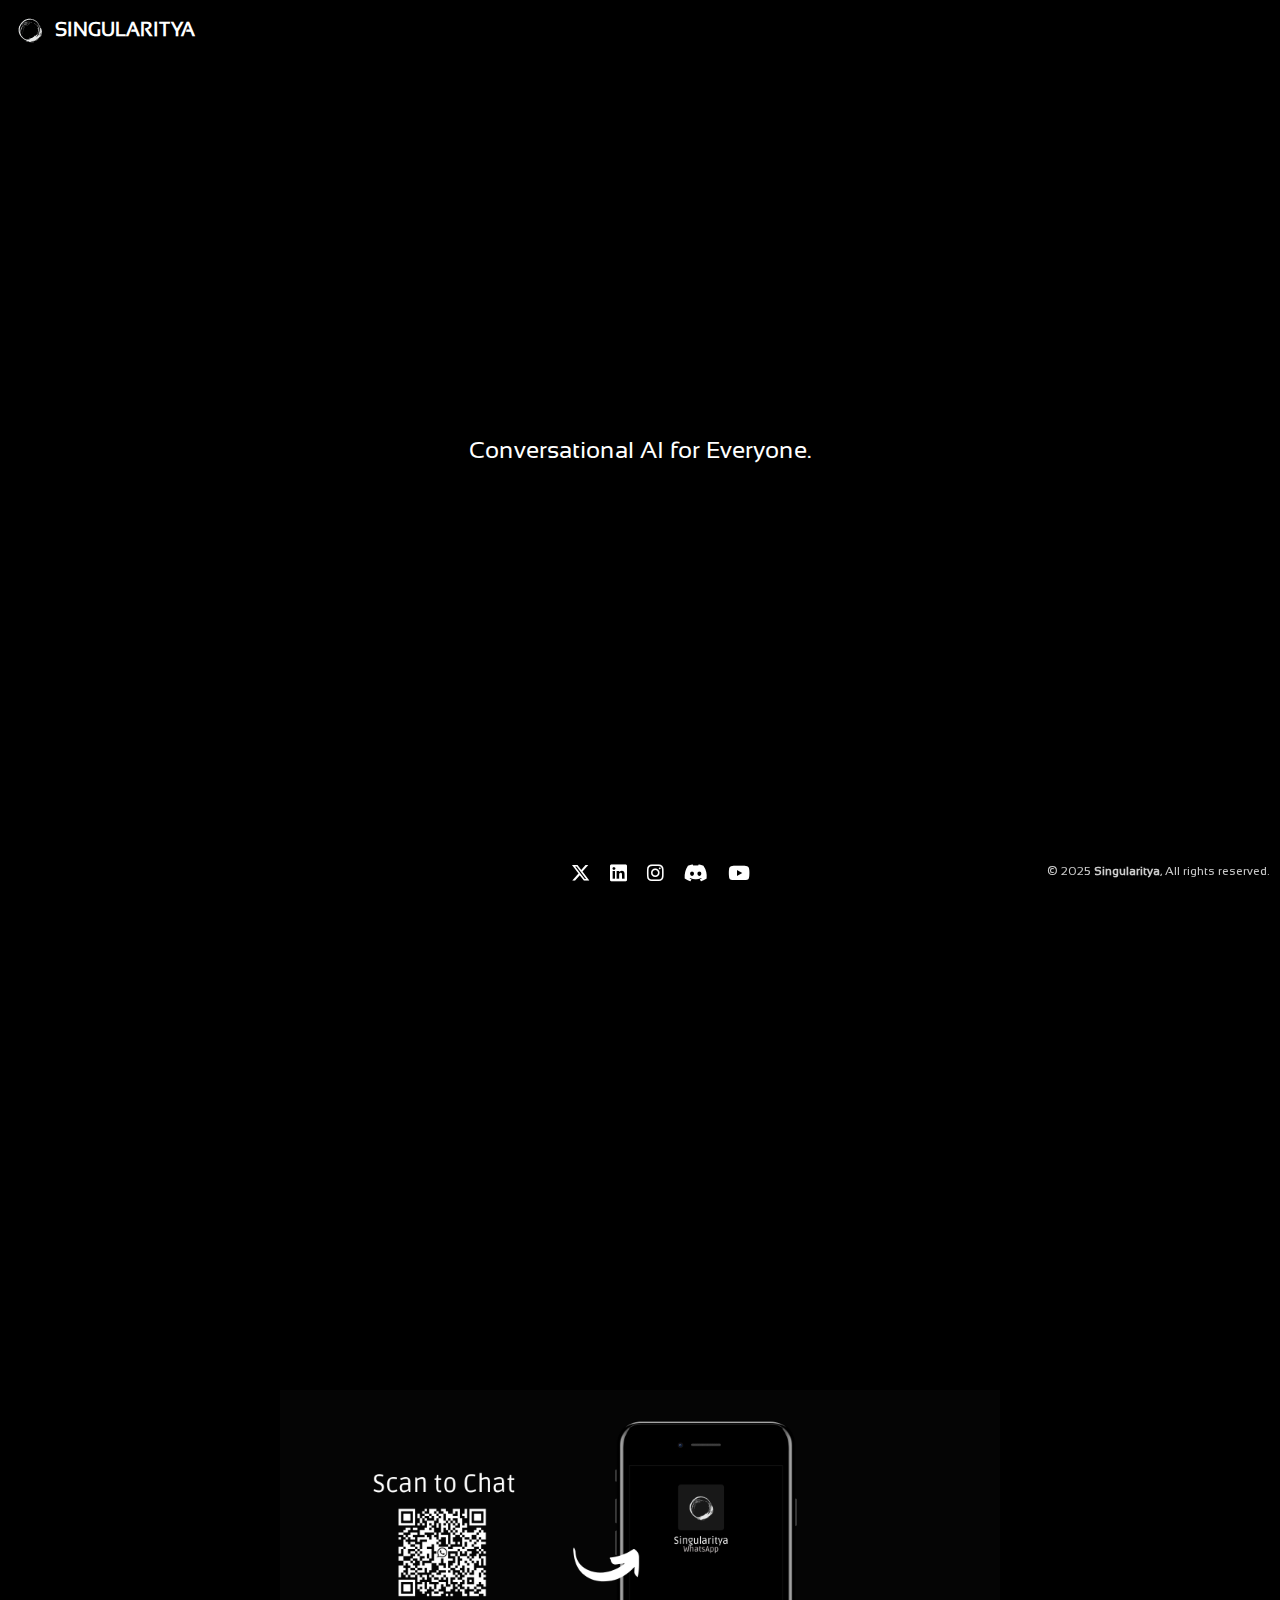
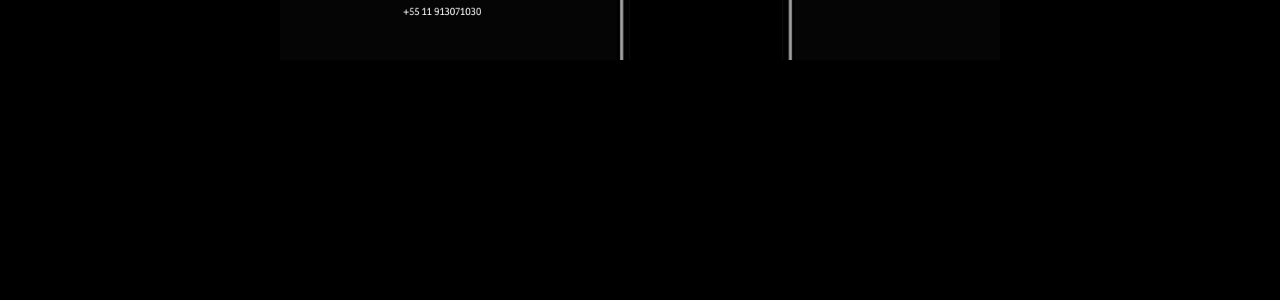
==== commit ed955940: "feature: Atualização Layout" ====
--- a/index.html
+++ b/index.html
@@ -1,222 +1,256 @@
-<!DOCTYPE HTML>
-<html>
-	<head>
-		<title>singularitya</title>
-		<meta charset="utf-8" />
-		<meta name="viewport" content="width=device-width, initial-scale=1, user-scalable=no" />
-		<link rel="stylesheet" href="assets/css/main.css" />
-		<noscript><link rel="stylesheet" href="assets/css/noscript.css" /></noscript>
-	</head>
-	<body class="is-preload">
-
-		<!-- Sidebar -->
-			<section id="sidebar">
-				<div class="inner">
-					<nav>
-						<ul>
-							<li><a href="#intro">Singularitya</a></li>
-							<li><a href="#one">Who we are</a></li>
-							<li><a href="#two">What we do</a></li>
-							<li><a href="#three">Contact</a></li>
-						</ul>
-					</nav>
-				</div>
-			</section>
-
-		<!-- Wrapper -->
-			<div id="wrapper">
-			</section>		
-			<!-- Intro -->
-				<section id="intro" class="wrapper style1 fullscreen fade-up">
-					<div class="inner">
-							<video autoplay muted loop id="videoBackground" playsinline>
-									<source src="background.mp4" type="video/mp4">
-									Your browser does not support the video tag.
-							</video>
-							<h1>Singularitya</h1>
-							<p>Conversational AI for everyone.<br>Because good companions always inspire us.</p>
-					</div>
-				</section>		
-
-				<!-- One -->
-					<section id="one" class="wrapper style2 spotlights">
-						<section>
-							<a href="#" class="image"><img src="images/pic01.jpg" alt="" data-position="center center" /></a>
-							<div class="content">
-								<div class="inner">
-									<h2>About Us</h2>
-									<p>At Singularitya, we redefine digital communication by crafting conversational AI that adapts
-										 uniquely to every individual. Our technology focuses on conversational memory management and 
-										 learning from each client's data to ensure every interaction is personalized and meaningful.</p>
-										<!-- <ul class="actions">
-												<li><a href="generic.html" class="button">Learn more</a></li>
-										</ul> -->
-								</div>
-							</div>
-						</section>
-						<section>
-							<a href="#" class="image"><img src="images/pic02.jpg" alt="" data-position="top center" /></a>
-							<div class="content">
-								<div class="inner">
-									<h2>Why Us?</h2>
-									<p>Our AI doesn't just respond; it remembers and learns, making every conversation smarter and more intuitive. 
-										With Singularitya, experience a chatbot that truly understands and grows with you</p>
-									<!-- <ul class="actions">
-										<li><a href="generic.html" class="button">Learn more</a></li>
-									</ul> -->
-								</div>
-							</div>
-						</section>
-						
-					</section>
-
-				<!-- Two -->
-					<section id="two" class="wrapper style3 fade-up">
-						<div class="inner">
-							<h2>What we do</h2>
-							<p>At Singularitya, we specialize in creating bespoke conversational systems tailored 
-								to the unique needs of each client. Our systems are designed to seamlessly integrate
-								 into your business processes, enhancing your customer service and engagement through 
-								 sophisticated and intuitive interactions. Each solution is meticulously crafted to 
-								 understand and respond to user queries effectively, ensuring a natural and engaging
-								  experience.
-								</p>
-								<section>
-									<p>Our approach involves close collaboration with our users to understand their specific
-										 requirements and challenges. This enables us to design conversational agents that are
-										  not only technologically advanced but also finely tuned to the nuances of your 
-											business sector. Whether you are looking to improve customer support, streamline operations,
-											 or gain valuable insights from user interactions, our custom conversational systems are here
-											  to help you achieve your goals.
-												<br>
-												<br>
-												<br>
-												<br>
-												<br>
-												<br>
-												<br>
-									</p>
-								</section>
-							<!--
-							<div class="features">
-								<section>
-									<span class="icon solid major fa-code"></span>
-									<h3>Lorem ipsum amet</h3>
-									<p>Phasellus convallis elit id ullam corper amet et pulvinar. Duis aliquam turpis mauris, sed ultricies erat dapibus.</p>
-								</section>
-								<section>
-									<span class="icon solid major fa-lock"></span>
-									<h3>Aliquam sed nullam</h3>
-									<p>Phasellus convallis elit id ullam corper amet et pulvinar. Duis aliquam turpis mauris, sed ultricies erat dapibus.</p>
-								</section>
-								<section>
-									<span class="icon solid major fa-cog"></span>
-									<h3>Sed erat ullam corper</h3>
-									<p>Phasellus convallis elit id ullam corper amet et pulvinar. Duis aliquam turpis mauris, sed ultricies erat dapibus.</p>
-								</section>
-								<section>
-									<span class="icon solid major fa-desktop"></span>
-									<h3>Veroeros quis lorem</h3>
-									<p>Phasellus convallis elit id ullam corper amet et pulvinar. Duis aliquam turpis mauris, sed ultricies erat dapibus.</p>
-								</section>
-								<section>
-									<span class="icon solid major fa-link"></span>
-									<h3>Urna quis bibendum</h3>
-									<p>Phasellus convallis elit id ullam corper amet et pulvinar. Duis aliquam turpis mauris, sed ultricies erat dapibus.</p>
-								</section>
-								<section>
-									<span class="icon major fa-gem"></span>
-									<h3>Aliquam urna dapibus</h3>
-									<p>Phasellus convallis elit id ullam corper amet et pulvinar. Duis aliquam turpis mauris, sed ultricies erat dapibus.</p>
-								</section>
-							</div>
-							<ul class="actions">
-								<li><a href="generic.html" class="button">Learn more</a></li>
-							</ul>
-						</div>-->
-					</section>
-
-				<!-- Three -->
-					<section id="three" class="wrapper style1 fade-up">
-						<div class="inner">
-							<h2>Contact</h2>
-							<p>We value open communication and are here to answer any questions you may have. 
-								Whether you're curious about our services, need support, or want to share your feedback, 
-								we're just a message away.</p>
-							<div class="split style1">
-								<section>
-									<form method="post" action="#">
-										<div class="fields">
-											<div class="field half">
-												<label for="name">Name</label>
-												<input type="text" name="name" id="name" />
-											</div>
-											<div class="field half">
-												<label for="email">Email</label>
-												<input type="text" name="email" id="email" />
-											</div>
-											<div class="field">
-												<label for="message">Message</label>
-												<textarea name="message" id="message" rows="5"></textarea>
-											</div>
-										</div>
-										<ul class="actions">
-											<li><a href="" class="button submit">Send Message</a></li>
-										</ul>
-									</form>
-								</section>
-								<section>
-									<ul class="contact">
-										<li>
-											<h3>Address</h3>
-											<!--<span>12345 Somewhere Road #654<br />-->
-												<span><br />
-											São Paulo, SP 00000-0000<br />
-											Brazil</span>
-										</li>
-										<li>
-											<h3>Email</h3>
-											<a href="#">contact@singularitya.com</a>
-										</li>
-										<li>
-											<h3>Phone</h3>
-											<span>(+55)11 91307-103</span>
-										</li>
-										<li>
-											<h3>Social</h3>
-											<ul class="icons">
-												<li><a href="#" class="icon brands fa-twitter"><span class="label">Twitter</span></a></li>
-												<li><a href="#" class="icon brands fa-facebook-f"><span class="label">Facebook</span></a></li>
-												<li><a href="#" class="icon brands fa-github"><span class="label">GitHub</span></a></li>
-												<li><a href="#" class="icon brands fa-instagram"><span class="label">Instagram</span></a></li>
-												<li><a href="#" class="icon brands fa-linkedin-in"><span class="label">LinkedIn</span></a></li>
-											</ul>
-										</li>
-									</ul>
-								</section>
-							</div>
-						</div>
-					</section>
-
-			</div>
-
-		<!-- Footer -->
-			<footer id="footer" class="wrapper style1-alt">
-				<div class="inner">
-					<ul class="menu">
-						<li>&copy; singularitya. All rights reserved.</li><li>Design: <a href="http://html5up.net">Blog</a></li>
-					</ul>
-				</div>
-			</footer>
-
-		<!-- Scripts -->
-			<script src="assets/js/jquery.min.js"></script>
-			<script src="assets/js/jquery.scrollex.min.js"></script>
-			<script src="assets/js/jquery.scrolly.min.js"></script>
-			<script src="assets/js/browser.min.js"></script>
-			<script src="assets/js/breakpoints.min.js"></script>
-			<script src="assets/js/util.js"></script>
-			<script src="assets/js/main.js"></script>
-
-	</body>
-</html>+<!DOCTYPE html>
+<html lang="pt-BR">
+<head>
+    <link rel="apple-touch-icon" sizes="180x180" href="favicon_io/apple-touch-icon.png">
+    <link rel="icon" type="image/png" sizes="32x32" href="favicon_io/favicon-32x32.png">
+    <link rel="icon" type="image/png" sizes="16x16" href="favicon_io/favicon-16x16.png">
+    <link rel="manifest" href="favicon_io/site.webmanifest">
+    
+    <meta charset="utf-8" />
+    <meta name="viewport" content="width=device-width, initial-scale=1">
+    <title>Singularitya</title>
+    
+    <style>
+        @font-face {
+            font-family: 'Sansation';
+            src: url('sansation/Sansation_Regular.ttf') format('truetype');
+        }
+
+        @keyframes neon {
+            0% {
+                text-shadow: 0 0 5px #070707, 0 0 10px #cccccc, 0 0 20px #cccccc, 0 0 40px #ffffff, 0 0 80px #ffffff;
+                color: #cccccc;
+            }
+            25% {
+                text-shadow: 0 0 5px #bbbbbb, 0 0 10px #bbbbbb, 0 0 20px #bbbbbb, 0 0 40px #eeeeee, 0 0 80px #eeeeee;
+                color: #bbbbbb;
+            }
+            50% {
+                text-shadow: 0 0 5px #aaaaaa, 0 0 10px #aaaaaa, 0 0 20px #aaaaaa, 0 0 40px #dddddd, 0 0 80px #dddddd;
+                color: #aaaaaa;
+            }
+            75% {
+                text-shadow: 0 0 5px #999999, 0 0 10px #999999, 0 0 20px #999999, 0 0 40px #cccccc, 0 0 80px #cccccc;
+                color: #999999;
+            }
+            100% {
+                text-shadow: 0 0 5px #cccccc, 0 0 10px #cccccc, 0 0 20px #cccccc, 0 0 40px #ffffff, 0 0 80px #ffffff;
+                color: #cccccc;
+            }
+        }
+
+        body, html {
+            margin: 0;
+            padding: 0;
+            height: 100%;
+            background-color: black;
+            color: #fff;
+            font-family: 'Sansation', Arial, sans-serif;
+        }
+        .top-bar {
+            position: absolute;
+            top: 0;
+            left: 0;
+            width: 100%;
+            display: flex;
+            align-items: center;
+            padding: 15px;
+            z-index: 10;
+            box-sizing: border-box;
+        }
+        .logo-container {
+            display: flex;
+            align-items: center;
+        }
+        .logo-image {
+            width: 30px;
+            height: 30px;
+            margin-right: 10px;
+        }
+        .logo-text {
+            font-size: 1.2rem;
+            font-weight: bold;
+            font-family: 'Sansation', Arial, sans-serif;
+
+        }
+        .container {
+            position: relative;
+            width: 100%;
+            height: 100vh;
+            display: flex;
+            flex-direction: column;
+            justify-content: center;
+            align-items: center;
+            text-align: center;
+        }
+        .content {
+            position: absolute;
+            z-index: 10;
+            width: 100%;
+            text-align: center;
+        }
+        h1 {
+            font-size: 4rem;
+            margin-bottom: 10px;
+            animation: neon 10s infinite alternate;
+        }
+        .slogan {
+            font-size: 1.5rem;
+            line-height: 1.5;
+            animation: neon 10s infinite alternate;
+            max-width: 600px;
+            margin: 0 auto;
+            padding: 0 20px;
+        }
+        .video-wrapper {
+            position: absolute;
+            top: 0;
+            left: 0;
+            width: 100%;
+            height: 100%;
+            display: flex;
+            justify-content: center;
+            align-items: center;
+            z-index: 1;
+        }
+        #videoBackground {
+            width: 80%;
+            max-width: 800px;
+            max-height: 80%;
+            object-fit: cover;
+            border-radius: 10px;
+        }
+        .overlay {
+            position: absolute;
+            top: 0;
+            left: 0;
+            width: 100%;
+            height: 100%;
+            background-color: rgba(0,0,0,0.5);
+            z-index: 2;
+        }
+				.footer {
+									position: fixed;
+									bottom: 0;
+									left: 0;
+									width: 100%;
+									padding: 15px 20px;
+									background-color: rgba(0,0,0,0.7);
+									display: flex;
+									align-items: center;
+									justify-content: center;
+									z-index: 10;
+							}
+
+			.social-icons {
+					display: flex;
+					align-items: center;
+					justify-content: center;
+					gap: 20px;
+					flex-grow: 1;
+			}
+
+			.social-icons a {
+					color: white;
+					font-size: 1.2rem;
+					text-decoration: none;
+					transition: color 0.3s ease;
+			}
+
+			.social-icons a:hover {
+					color: #00ffff;
+			}
+
+			.copyright {
+					position: absolute;
+					right: 20px;
+					bottom: 10px; /* Adicionado para evitar que fique colado ao topo */
+					font-size: 12px;
+					color: #ccc;
+					margin-right: 30px; /* Corrigido: adicionado 'px' para a margem funcionar */
+					
+			}
+
+			.new-section {
+    position: relative;
+    width: 100%;
+    min-height: 100vh;
+    background-color: rgba(0, 0, 0, 0.7);
+    display: flex;
+    justify-content: center;
+    align-items: flex-end;
+    padding: 50px 0;
+}
+
+.section-content {
+    width: 100%;
+    max-width: 1400px;
+    display: flex;
+    justify-content: center;
+    align-items: center;
+    margin-bottom: 190px;
+}
+
+/* Removi o background e efeitos da caixa cinza */
+.image-container {
+    width: 100%;
+    max-width: 1200px;
+    display: block;
+    margin: 0 auto;
+}
+
+.section-image {
+    max-width: 60%;
+    max-height: 100vh;
+    object-fit: contain;
+    display: block;
+    margin: 0 auto;
+}
+
+</style>
+<link rel="stylesheet" href="https://cdnjs.cloudflare.com/ajax/libs/font-awesome/6.5.1/css/all.min.css">
+
+</head>
+<body>
+	<div class="top-bar">
+			<div class="logo-container">
+					<img src="logo.svg" alt="Logo" class="logo-image">
+					<div class="logo-text">SINGULARITYA</div>
+			</div>
+	</div>
+
+	<div class="container">
+			<div class="content">
+					<p class="slogan">
+							Conversational AI for Everyone.
+					</p>
+			</div>
+			
+			<div class="video-wrapper">
+					<video autoplay muted loop id="videoBackground" playsinline>
+							<source src="background.mp4" type="video/mp4">
+							Your browser does not support the video tag.
+					</video>
+			</div>
+			<div class="overlay"></div>
+	</div>
+
+	<div class="new-section">
+    <div class="section-content">
+        <div class="image-container">
+            <img src="banner.png" alt="Singularitya AI Image" class="section-image">
+        </div>
+    </div>
+</div>
+
+	<footer class="footer">
+			<div class="social-icons">
+					<a href="#" target="_blank"><i class="fa-brands fa-x-twitter"></i></a>
+					<a href="#" target="_blank"><i class="fab fa-linkedin"></i></a>
+					<a href="#" target="_blank"><i class="fab fa-instagram"></i></a>
+					<a href="#" target="_blank"><i class="fab fa-discord"></i></a>
+					<a href="#" target="_blank"><i class="fab fa-youtube"></i></a>
+			</div>
+			<p class="copyright">© 2025 <strong>Singularitya</strong>, All rights reserved.</p>
+	</footer>
+</body>
